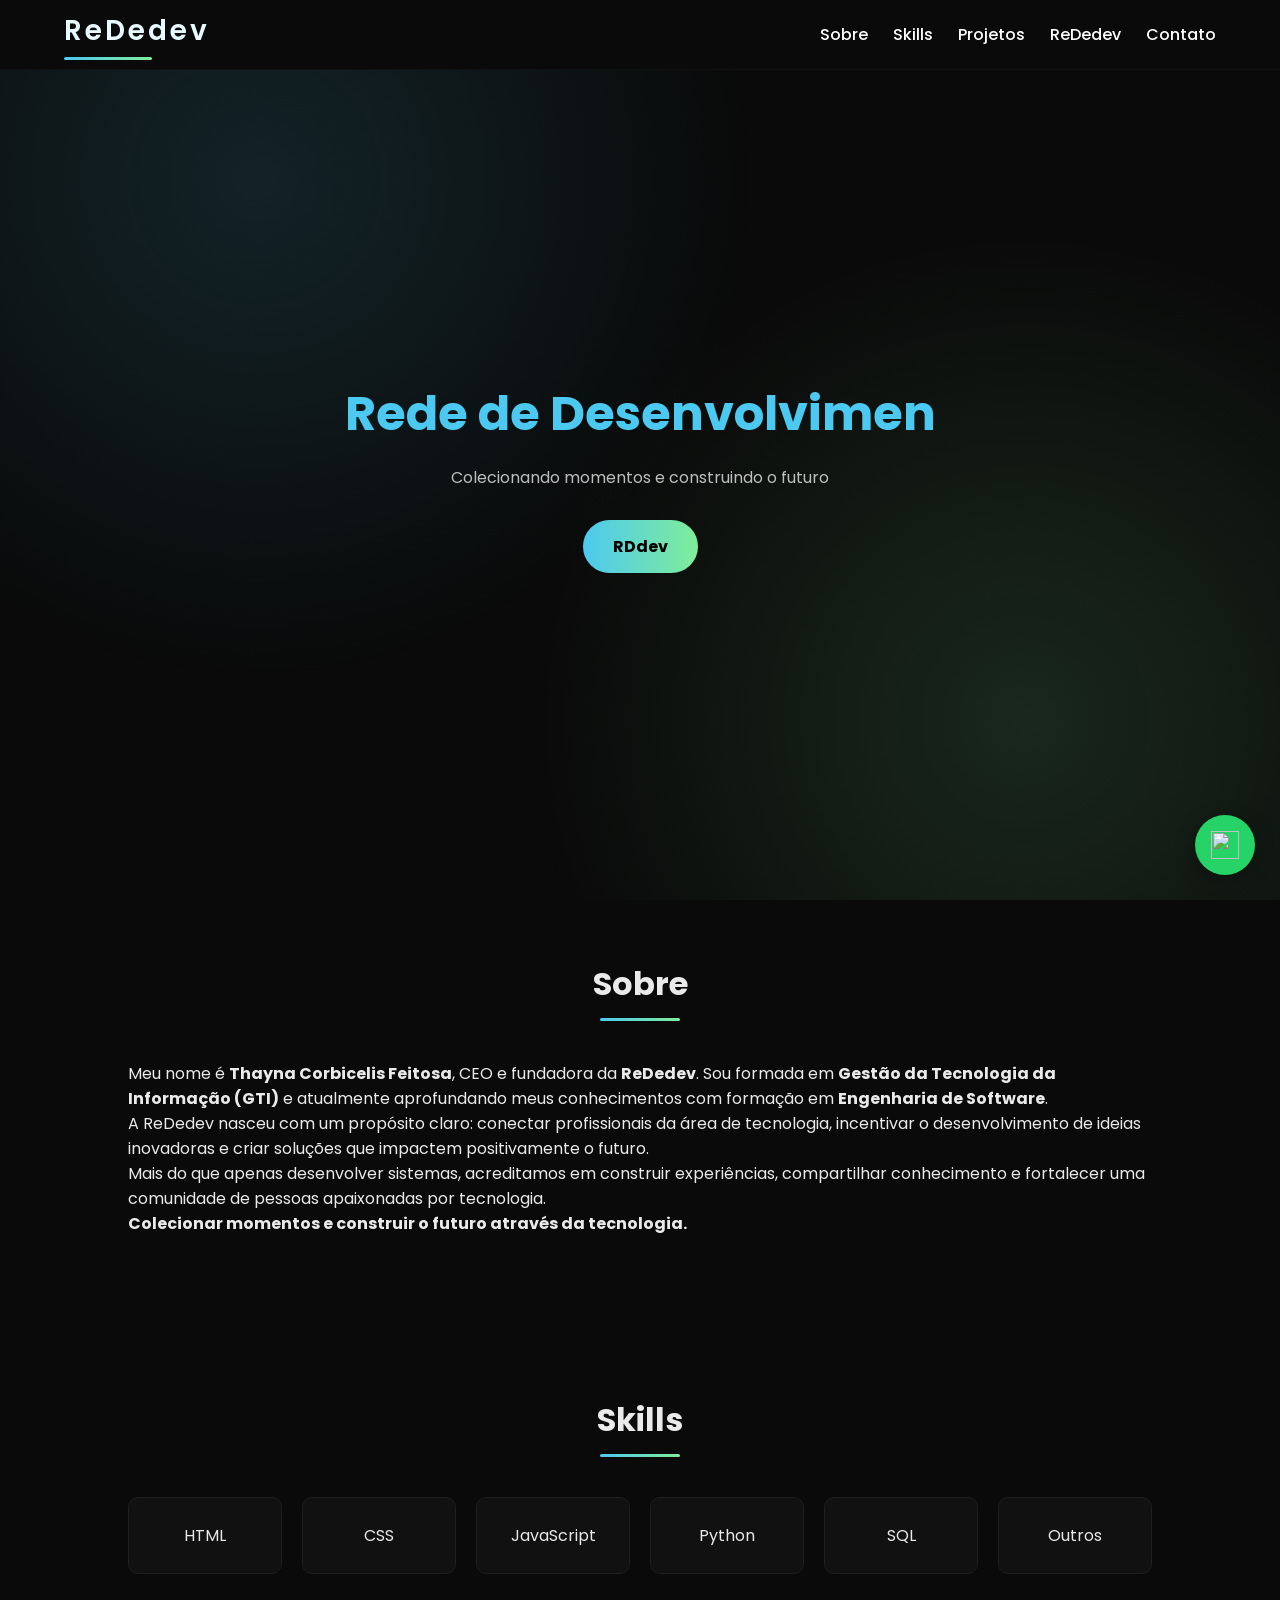
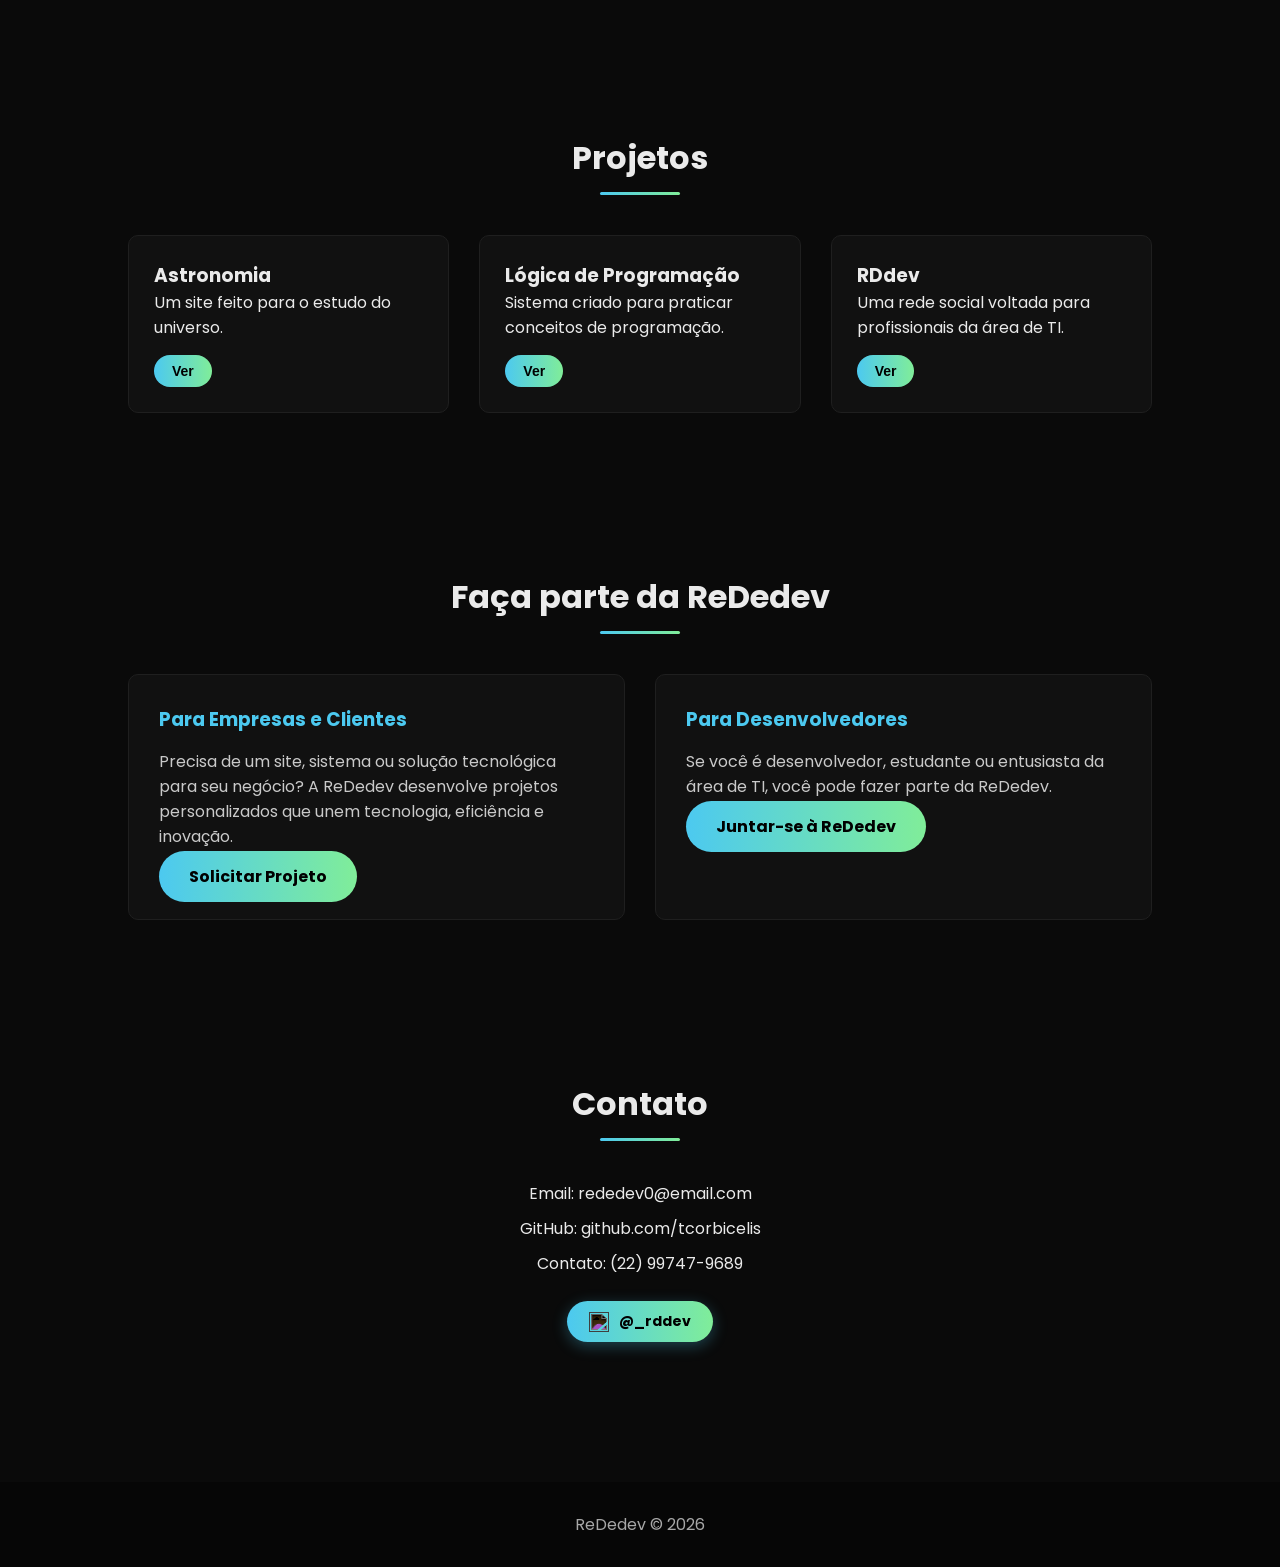
==== index.html @ 61ba4b04 "teste" ====
<!DOCTYPE html>
<html lang="pt-BR">

<head>
    <meta charset="UTF-8">
    <meta name="viewport" content="width=device-width, initial-scale=1.0">

    <title>ReDedev | Developer Portfolio</title>

    <link rel="stylesheet" href="assets/css/style.css">

    <link href="https://fonts.googleapis.com/css2?family=Poppins:wght@300;500;700&display=swap" rel="stylesheet">

    <link rel="stylesheet" href="https://unpkg.com/aos@2.3.1/dist/aos.css" />

</head>

<body>

    <div class="bg"></div>

    <header>

        <div class="site-name">ReDedev</div>

        <div class="menu-toggle" onclick="toggleMenu()">☰</div>

        <nav id="menu">
            <a href="#sobre">Sobre</a>
            <a href="#skills">Skills</a>
            <a href="#projetos">Projetos</a>
            <a href="#rede">ReDedev</a>
            <a href="#contato">Contato</a>
        </nav>

    </header>


    <section class="hero" data-aos="fade-up">

        <h1><span id="typing"></span></h1>

        <p>Colecionando momentos e construindo o futuro</p>

        <a class="btn" href="#rede">RDdev</a>

    </section>



    <section id="sobre" data-aos="fade-right">

        <h2>Sobre</h2>

        <p>
            Meu nome é <strong>Thayna Corbicelis Feitosa</strong>, CEO e fundadora da <strong>ReDedev</strong>.
            Sou formada em <strong>Gestão da Tecnologia da Informação (GTI)</strong> e atualmente
            aprofundando meus conhecimentos com formação em <strong>Engenharia de Software</strong>.
        </p>

        <p>
            A ReDedev nasceu com um propósito claro: conectar profissionais da área de tecnologia,
            incentivar o desenvolvimento de ideias inovadoras e criar soluções que impactem
            positivamente o futuro.
        </p>

        <p>
            Mais do que apenas desenvolver sistemas, acreditamos em construir experiências,
            compartilhar conhecimento e fortalecer uma comunidade de pessoas apaixonadas por tecnologia.
        </p>

        <p>
            <strong>Colecionar momentos e construir o futuro através da tecnologia.</strong>
        </p>

    </section>



    <section id="skills" data-aos="fade-up">

        <h2>Skills</h2>

        <div class="skills-grid">

            <div class="skill">HTML</div>
            <div class="skill">CSS</div>
            <div class="skill">JavaScript</div>
            <div class="skill">Python</div>
            <div class="skill">SQL</div>
            <div class="skill">Outros</div>

        </div>

    </section>



    <section id="projetos" data-aos="zoom-in">

        <h2>Projetos</h2>

        <div class="projects">

            <div class="project">

                <h3>Astronomia</h3>
                <p>Um site feito para o estudo do universo.</p>

                <button class="project-btn" onclick="abrirModalAstronomia()">
                    Ver
                </button>

            </div>


            <div class="project">

                <h3>Lógica de Programação</h3>
                <p>Sistema criado para praticar conceitos de programação.</p>

                <button class="project-btn">
                    Ver
                </button>

            </div>


            <div class="project">

                <h3>RDdev</h3>
                <p>Uma rede social voltada para profissionais da área de TI.</p>

                <button class="project-btn" onclick="abrirModal()">
                    Ver
                </button>

            </div>

        </div>

    </section>



    <section id="rede" data-aos="fade-up">

        <h2>Faça parte da ReDedev</h2>

        <div class="rede-container">


            <div class="rede-card">

                <h3>Para Empresas e Clientes</h3>

                <p>
                    Precisa de um site, sistema ou solução tecnológica para seu negócio?
                    A ReDedev desenvolve projetos personalizados que unem tecnologia,
                    eficiência e inovação.
                </p>

                <a href="#contato" class="btn">
                    Solicitar Projeto
                </a>

            </div>


            <div class="rede-card">

                <h3>Para Desenvolvedores</h3>

                <p>
                    Se você é desenvolvedor, estudante ou entusiasta da área de TI,
                    você pode fazer parte da ReDedev.
                </p>

                <a href="#contato" class="btn">
                    Juntar-se à ReDedev
                </a>

            </div>

        </div>

    </section>



    <section id="contato" data-aos="fade-left">

        <h2>Contato</h2>

        <p>Email: rededev0@email.com</p>

        <p>GitHub: github.com/tcorbicelis</p>

        <p>Contato: (22) 99747-9689</p>


        <a href="https://www.instagram.com/_rddev/" target="_blank" class="footer-instagram">

            <div class="instagram-btn">

                <img src="https://img.icons8.com/ios-filled/50/ffffff/instagram-new.png">

                <span>@_rddev</span>

            </div>

        </a>

    </section>



    <footer>

        <p>ReDedev © 2026</p>

    </footer>



    <!-- BOTÃO WHATSAPP -->

    <a href="https://wa.me/5522997479689" class="whatsapp-btn" target="_blank">

        <img src="https://img.icons8.com/ios-filled/50/ffffff/whatsapp.png">

    </a>



    <!-- MODAL RDdev -->

    <div id="modal" class="modal">

        <div class="modal-content">

            <span class="close" onclick="fecharModal()">×</span>

            <h2>Em breve!</h2>

            <p>O projeto RDdev ainda está em desenvolvimento.</p>

        </div>

    </div>



    <!-- MODAL ASTRONOMIA -->

    <div id="modalAstronomia" class="modal">
        <div class="modal-content">

            <span class="close" onclick="fecharModalAstronomia()">×</span>

            <h2>Projeto Astronomia</h2>

            <div class="slider-container">
                <button class="prev" onclick="mudarSlide(-1)">&#10094;</button>

                <div class="slider">
                    <img src="assets/img/astro.png" alt="Projeto Astronomia - Tela 1" class="slide">
                    <img src="assets/img/astro1.png" alt="Projeto Astronomia - Tela 2" class="slide">
                </div>

                <button class="next" onclick="mudarSlide(1)">&#10095;</button>
            </div>

            <!-- BOTÃO PARA OUTRA PÁGINA -->
            <a href="pages/game.html" class="project-btn" target="_blank">
                Acessar GAME
            </a>

        </div>
    </div>




    <script src="assets/js/script.js"></script>

    <script src="https://unpkg.com/aos@2.3.1/dist/aos.js"></script>

    <script>

        AOS.init({
            duration: 1000,
            once: true
        })

    </script>

</body>

</html>
---- assets/css/style.css ----
/* RESET */

* {
  margin: 0;
  padding: 0;
  box-sizing: border-box;
}

body {
  background: #0A0A0A;
  color: #EAEAEA;
  font-family: Poppins, sans-serif;
  overflow-x: hidden;
}

html {
  scroll-behavior: smooth;
}


/* FUNDO ANIMADO */

.bg {
  position: fixed;
  top: 0;
  left: 0;
  width: 100%;
  height: 100%;
  background:
    radial-gradient(circle at 20% 20%, #4cc9f022, transparent 40%),
    radial-gradient(circle at 80% 80%, #80ed9922, transparent 40%);
  z-index: -1;
  animation: moveBg 12s infinite alternate ease-in-out;
}

@keyframes moveBg {
  from {
    transform: translateY(0);
  }

  to {
    transform: translateY(-40px);
  }
}


/* HEADER */

header {
  display: flex;
  justify-content: space-between;
  align-items: center;
  padding: 15px 5%;
  position: sticky;
  top: 0;
  background: #0A0A0A;
  z-index: 1000;
  border-bottom: 1px solid #111;
  height: 70px;
}


/* LOGO */

.site-name {
  font-size: 28px;
  font-weight: 600;
  letter-spacing: 3px;
  color: #e6faff;
  cursor: default;
  transition: 0.4s;
  animation: fadeSlide 1s ease forwards;
  position: relative;
}

.site-name:hover {
  color: #4CC9F0;
}

.site-name::after {
  content: "";
  display: block;
  width: 60%;
  height: 3px;
  margin-top: 5px;
  background: linear-gradient(90deg, #4cc9f0, #80ed99);
  border-radius: 10px;
  transform: scaleX(0);
  transform-origin: left;
  animation: lineGrow 1.2s ease forwards;
  animation-delay: 0.3s;
}


/* NAV */

nav {
  margin-left: auto;
  display: flex;
  gap: 25px;
}

nav a {
  color: white;
  text-decoration: none;
  font-weight: 500;
  transition: 0.3s;
  position: relative;
}

nav a:hover {
  color: #4CC9F0;
}


/* HERO */

.hero {
  height: 90vh;
  display: flex;
  flex-direction: column;
  justify-content: center;
  align-items: center;
  text-align: center;
}

.hero h1 {
  font-size: 3rem;
}

.hero span {
  color: #4CC9F0;
}

.hero p {
  margin-top: 15px;
  opacity: 0.8;
}


/* BOTÕES */

.btn {
  margin-top: 30px;
  background: linear-gradient(90deg, #4CC9F0, #80ED99);
  padding: 14px 30px;
  border-radius: 30px;
  text-decoration: none;
  color: black;
  font-weight: bold;
  transition: 0.3s;
}

.btn:hover {
  transform: scale(1.1);
  box-shadow: 0 0 20px rgba(76, 201, 240, 0.6);
}


/* SECTIONS */

section {
  padding: 80px 10%;
}

h2 {
  text-align: center;
  margin-bottom: 40px;
  font-size: 2rem;
  position: relative;
}

h2::after {
  content: "";
  display: block;
  width: 80px;
  height: 3px;
  margin: 10px auto 0;
  background: linear-gradient(90deg, #4CC9F0, #80ED99);
  border-radius: 10px;
}


/* SKILLS */

.skills-grid {
  display: grid;
  grid-template-columns: repeat(auto-fit, minmax(120px, 1fr));
  gap: 20px;
}

.skill {
  background: #111;
  padding: 25px;
  text-align: center;
  border-radius: 10px;
  transition: 0.3s;
  border: 1px solid #1f1f1f;
}

.skill:hover {
  transform: translateY(-6px);
  background: #151515;
  box-shadow: 0 0 15px rgba(76, 201, 240, 0.35);
}


/* PROJETOS */

.projects {
  display: grid;
  grid-template-columns: repeat(auto-fit, minmax(250px, 1fr));
  gap: 30px;
}

.project {
  background: #111;
  padding: 25px;
  border-radius: 10px;
  transition: 0.35s;
  border: 1px solid #1f1f1f;
  position: relative;
  overflow: hidden;
}

.project:hover {
  transform: translateY(-10px);
  box-shadow: 0 0 25px rgba(76, 201, 240, 0.3);
}


/* BOTÃO VER PROJETO */

.project-btn {
  display: inline-block;
  margin-top: 15px;
  padding: 8px 18px;
  border-radius: 20px;
  background: linear-gradient(90deg, #4CC9F0, #80ED99);
  color: black;
  font-size: 14px;
  font-weight: bold;
  border: none;
  cursor: pointer;
  transition: 0.3s;
}

.project-btn:hover {
  transform: scale(1.05);
  box-shadow: 0 0 10px rgba(76, 201, 240, 0.6);
}


/* REDE REDEDEV */

.rede-container {
  display: grid;
  grid-template-columns: repeat(auto-fit, minmax(280px, 1fr));
  gap: 30px;
}

.rede-card {
  background: #111;
  padding: 30px;
  border-radius: 10px;
  border: 1px solid #1f1f1f;
  transition: 0.3s;
}

.rede-card h3 {
  margin-bottom: 15px;
  color: #4CC9F0;
}

.rede-card p {
  margin-bottom: 15px;
  opacity: 0.85;
}

.rede-card:hover {
  transform: translateY(-8px);
  box-shadow: 0 0 20px rgba(76, 201, 240, 0.25);
}


/* CONTATO */

#contato {
  text-align: center;
}

#contato p {
  margin: 10px 0;
  font-size: 16px;
}


/* INSTAGRAM */

#contato .footer-instagram {
  display: inline-block;
  margin-top: 15px;
  text-decoration: none;
}

.instagram-btn {
  display: inline-flex;
  align-items: center;
  gap: 10px;
  background: linear-gradient(90deg, #4CC9F0, #80ED99);
  padding: 10px 22px;
  border-radius: 30px;
  color: black;
  font-weight: bold;
  font-size: 14px;
  transition: 0.3s;
  box-shadow: 0 4px 15px rgba(76, 201, 240, 0.3);
}

.instagram-btn img {
  width: 20px;
  height: 20px;
  filter: invert(1);
}

.instagram-btn:hover {
  transform: translateY(-3px) scale(1.05);
  box-shadow: 0 6px 20px rgba(76, 201, 240, 0.6);
}


/* FOOTER */

footer {
  margin-top: 60px;
  padding: 30px;
  text-align: center;
  background: #050505;
  opacity: 0.7;
}


/* WHATSAPP */

.whatsapp-btn {
  position: fixed;
  bottom: 25px;
  right: 25px;
  background: #25D366;
  width: 60px;
  height: 60px;
  border-radius: 50%;
  display: flex;
  justify-content: center;
  align-items: center;
  box-shadow: 0 5px 20px rgba(0, 0, 0, 0.3);
  z-index: 999;
  transition: 0.3s;
}

.whatsapp-btn img {
  width: 28px;
  height: 28px;
}

.whatsapp-btn:hover {
  transform: scale(1.1);
  box-shadow: 0 0 15px #25D366;
}


/* MODAL */

.modal {
  display: none;
  position: fixed;
  z-index: 1000;
  left: 0;
  top: 0;
  width: 100%;
  height: 100%;
  background: rgba(0, 0, 0, 0.7);
  backdrop-filter: blur(6px);
  justify-content: center;
  align-items: center;
  padding: 20px;
}

.modal-content {
  background: #111;
  padding: 40px;
  border-radius: 12px;
  text-align: center;
  border: 1px solid #1f1f1f;
  animation: modalFade 0.35s ease;
  position: relative;
  max-width: 450px;
  width: 100%;
}

.modal-content img {
  width: 100%;
  border-radius: 10px;
  margin: 15px 0;
}

.modal-content h2 {
  color: #4CC9F0;
  margin-bottom: 10px;
}

.close {
  position: absolute;
  top: 10px;
  right: 15px;
  font-size: 26px;
  cursor: pointer;
  color: #aaa;
  transition: 0.3s;
}

.close:hover {
  color: #4CC9F0;
  transform: scale(1.2);
}

@keyframes modalFade {
  from {
    opacity: 0;
    transform: scale(0.8);
  }

  to {
    opacity: 1;
    transform: scale(1);
  }
}


/* MENU MOBILE */

.menu-toggle {
  display: none;
  font-size: 28px;
  cursor: pointer;
}


/* RESPONSIVO */

@media(max-width:768px) {

  .menu-toggle {
    display: block;
  }

  nav {
    position: absolute;
    top: 70px;
    right: 0;
    background: #0A0A0A;
    flex-direction: column;
    width: 200px;
    padding: 20px;
    display: none;
    border-left: 1px solid #111;
  }

  nav a {
    margin: 10px 0;
  }

  nav.active {
    display: flex;
  }

  .hero {
    height: auto;
    padding: 120px 20px;
  }

  .hero h1 {
    font-size: 2rem;
  }

  section {
    padding: 60px 20px;
  }

  .skills-grid {
    grid-template-columns: repeat(2, 1fr);
  }

  .projects {
    grid-template-columns: 1fr;
  }

  .rede-container {
    grid-template-columns: 1fr;
  }

}


/* ANIMAÇÕES */

@keyframes fadeSlide {
  from {
    opacity: 0;
    transform: translateY(-15px);
  }

  to {
    opacity: 1;
    transform: translateY(0);
  }
}

@keyframes lineGrow {
  from {
    transform: scaleX(0);
  }

  to {
    transform: scaleX(1);
  }
}

/* ============================= */
/* SLIDER NO MODAL ASTRONOMIA */
/* ============================= */
.slider-container {
  position: relative;
  width: 100%;
  max-width: 500px;
  margin: 0 auto;
  overflow: hidden;
  border-radius: 10px;
}

.slider {
  display: flex;
  transition: transform 0.5s ease-in-out;
}

.slider .slide {
  min-width: 100%;
  border-radius: 10px;
}

.slider-container .prev,
.slider-container .next {
  position: absolute;
  top: 50%;
  transform: translateY(-50%);
  background-color: rgba(0, 0, 0, 0.6);
  color: #4CC9F0;
  border: none;
  padding: 12px;
  cursor: pointer;
  font-size: 24px;
  border-radius: 50%;
  transition: 0.3s;
  z-index: 10;
}

.slider-container .prev:hover,
.slider-container .next:hover {
  background-color: rgba(0, 0, 0, 0.8);
}

.slider-container .prev {
  left: 10px;
}

.slider-container .next {
  right: 10px;
}

@media(max-width:768px) {
  .slider-container {
    max-width: 100%;
  }

  .slider-container .prev,
  .slider-container .next {
    padding: 8px;
    font-size: 20px;
  }
}
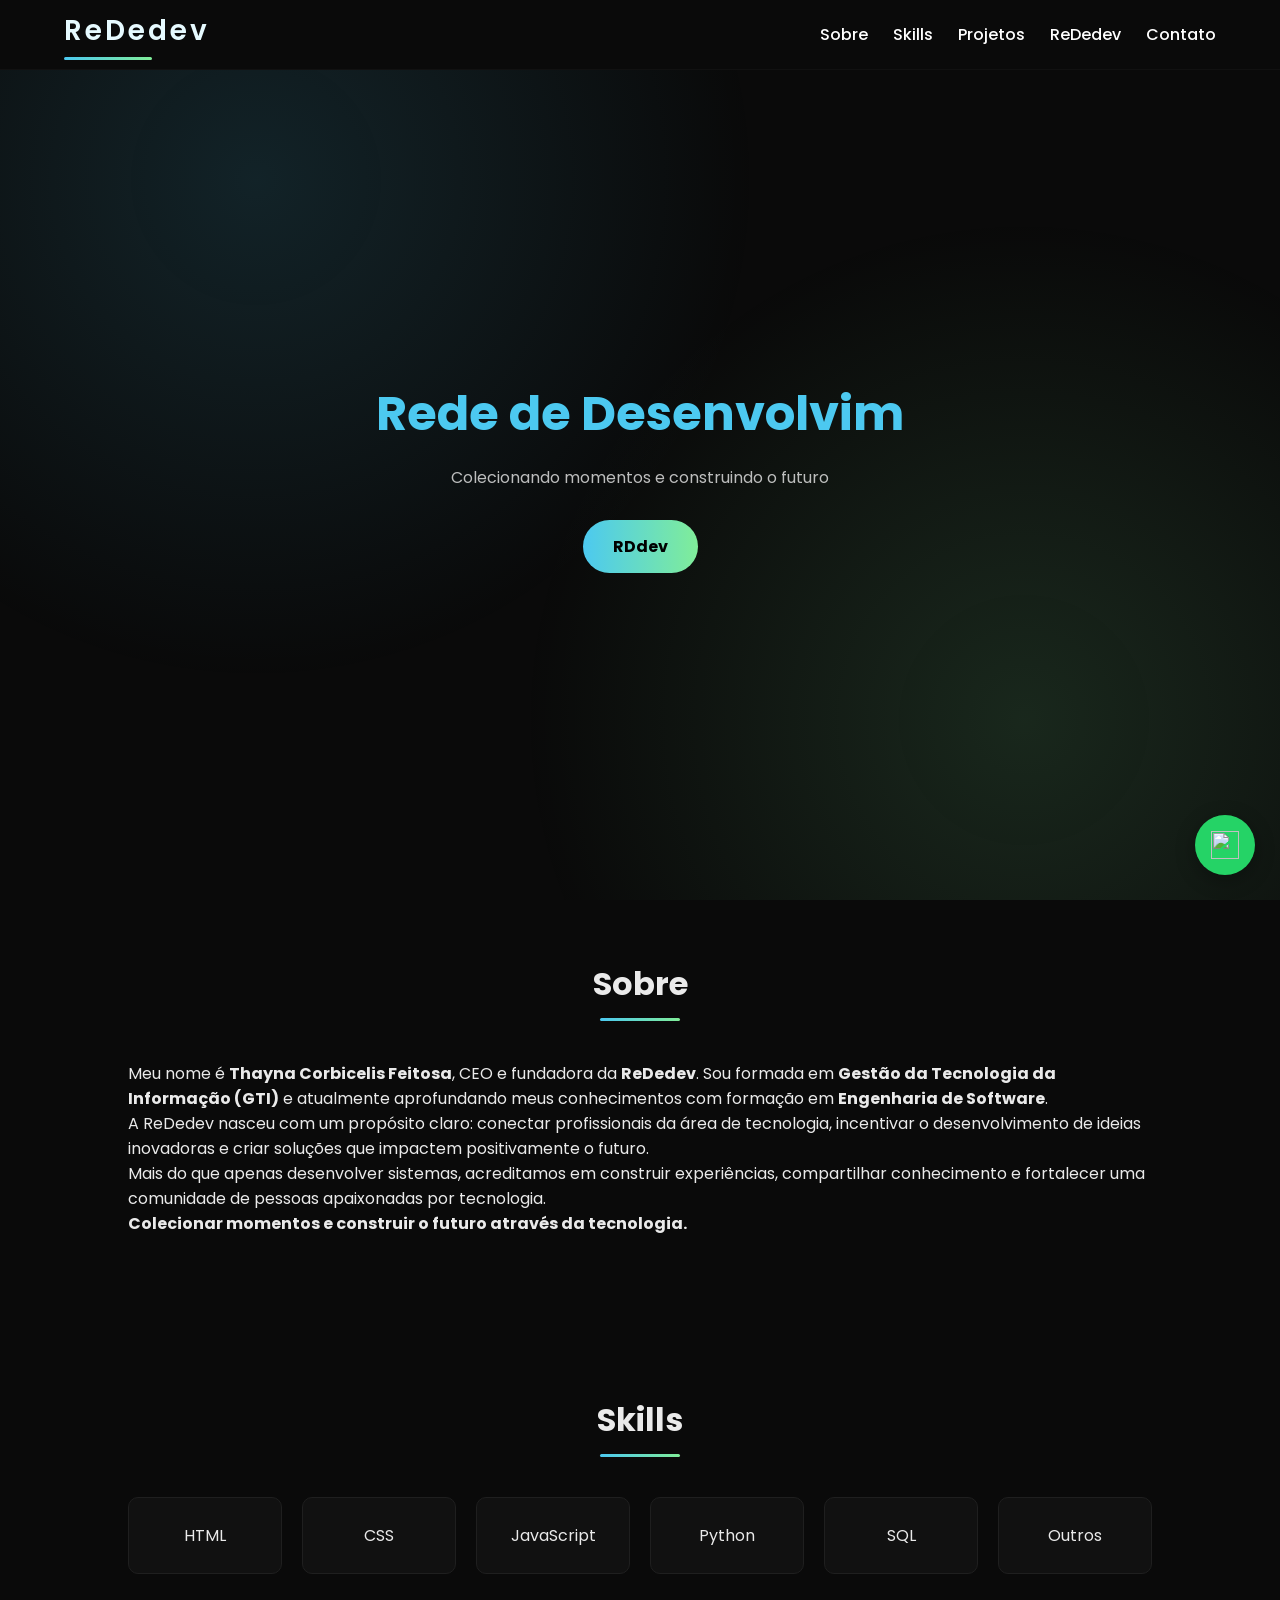
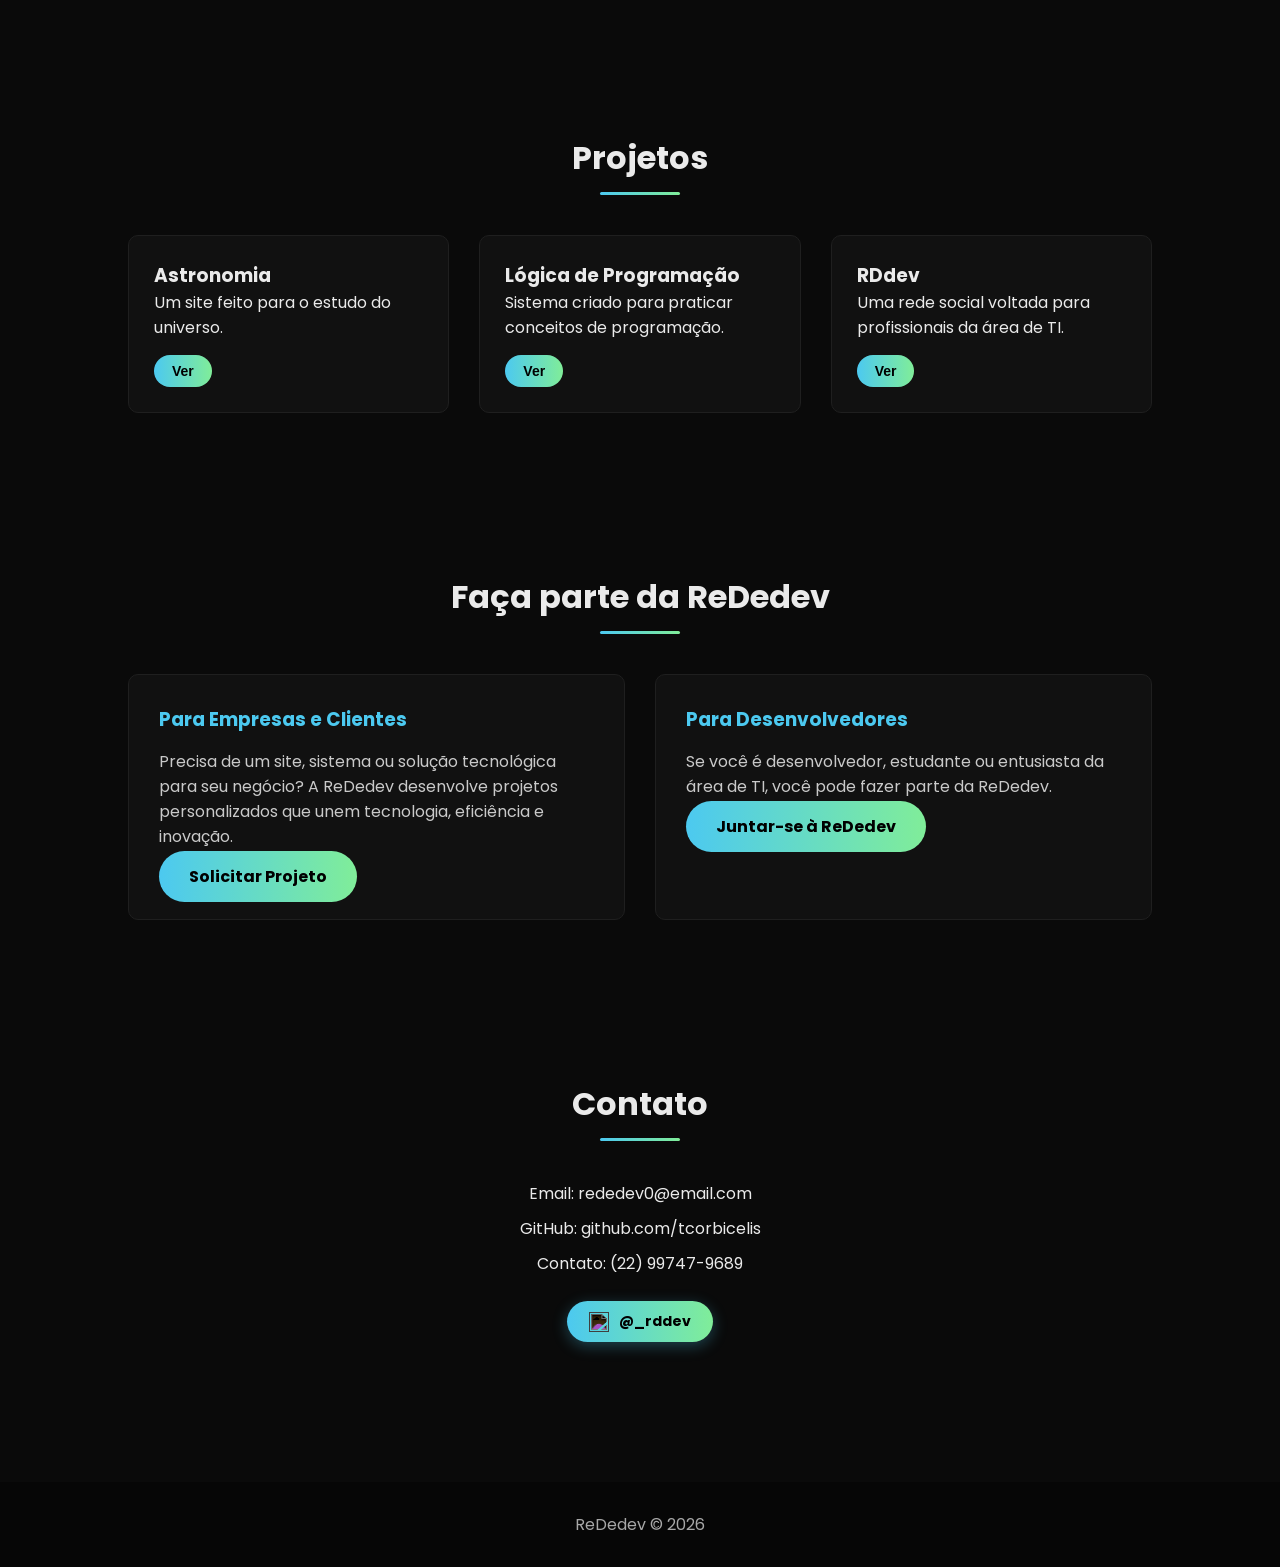
==== commit 14eb0b81: "atualizado" ====
--- a/index.html
+++ b/index.html
@@ -119,7 +119,7 @@
                 <h3>Lógica de Programação</h3>
                 <p>Sistema criado para praticar conceitos de programação.</p>
 
-                <button class="project-btn">
+                <button class="project-btn" onclick="abrirModalLogica()">
                     Ver
                 </button>
 
@@ -131,9 +131,7 @@
                 <h3>RDdev</h3>
                 <p>Uma rede social voltada para profissionais da área de TI.</p>
 
-                <button class="project-btn" onclick="abrirModal()">
-                    Ver
-                </button>
+                <button class="project-btn" onclick="abrirModalRD()">Ver</button>
 
             </div>
 
@@ -239,7 +237,8 @@
 
         <div class="modal-content">
 
-            <span class="close" onclick="fecharModal()">×</span>
+            <span class="close" onclick="fecharModalRD()">×</span>
+
 
             <h2>Em breve!</h2>
 
@@ -261,25 +260,45 @@
             <h2>Projeto Astronomia</h2>
 
             <div class="slider-container">
-                <button class="prev" onclick="mudarSlide(-1)">&#10094;</button>
+                <button class="prev" onclick="mudarSlideAstronomia(-1)">&#10094;</button>
 
                 <div class="slider">
                     <img src="assets/img/astro.png" alt="Projeto Astronomia - Tela 1" class="slide">
                     <img src="assets/img/astro1.png" alt="Projeto Astronomia - Tela 2" class="slide">
                 </div>
 
-                <button class="next" onclick="mudarSlide(1)">&#10095;</button>
-            </div>
-
-            <!-- BOTÃO PARA OUTRA PÁGINA -->
-            <a href="pages/game.html" class="project-btn" target="_blank">
-                Acessar GAME
-            </a>
-
+                <button class="next" onclick="mudarSlideAstronomia(1)">&#10095;</button>
+
+                <!-- BOTÃO PARA OUTRA PÁGINA -->
+                <a href="pages/game.html" class="project-btn" target="_blank">
+                    Acessar GAME
+                </a>
+
+            </div>
         </div>
     </div>
 
-
+    <!-- MODAL LÓGICA DE PROGRAMAÇÃO -->
+    <div id="modalLogica" class="modal">
+        <div class="modal-content">
+            <span class="close" onclick="fecharModalLogica()">×</span>
+
+            <h2>Projeto Lógica de Programação</h2>
+
+            <div class="slider-container">
+                <button class="prev" onclick="mudarSlideLogica(-1)">&#10094;</button>
+
+                <div class="slider">
+                    <img src="assets/img/log.png" alt="Lógica - Tela 1" class="slide">
+                    <img src="assets/img/log1.png" alt="Lógica - Tela 2" class="slide">
+                    <img src="assets/img/log2.png" alt="Lógica - Tela 2" class="slide">
+                    <img src="assets/img/log3.png" alt="Lógica - Tela 2" class="slide">
+                </div>
+
+                <button class="next" onclick="mudarSlideLogica(1)">&#10095;</button>
+            </div>
+        </div>
+    </div>
 
 
     <script src="assets/js/script.js"></script>
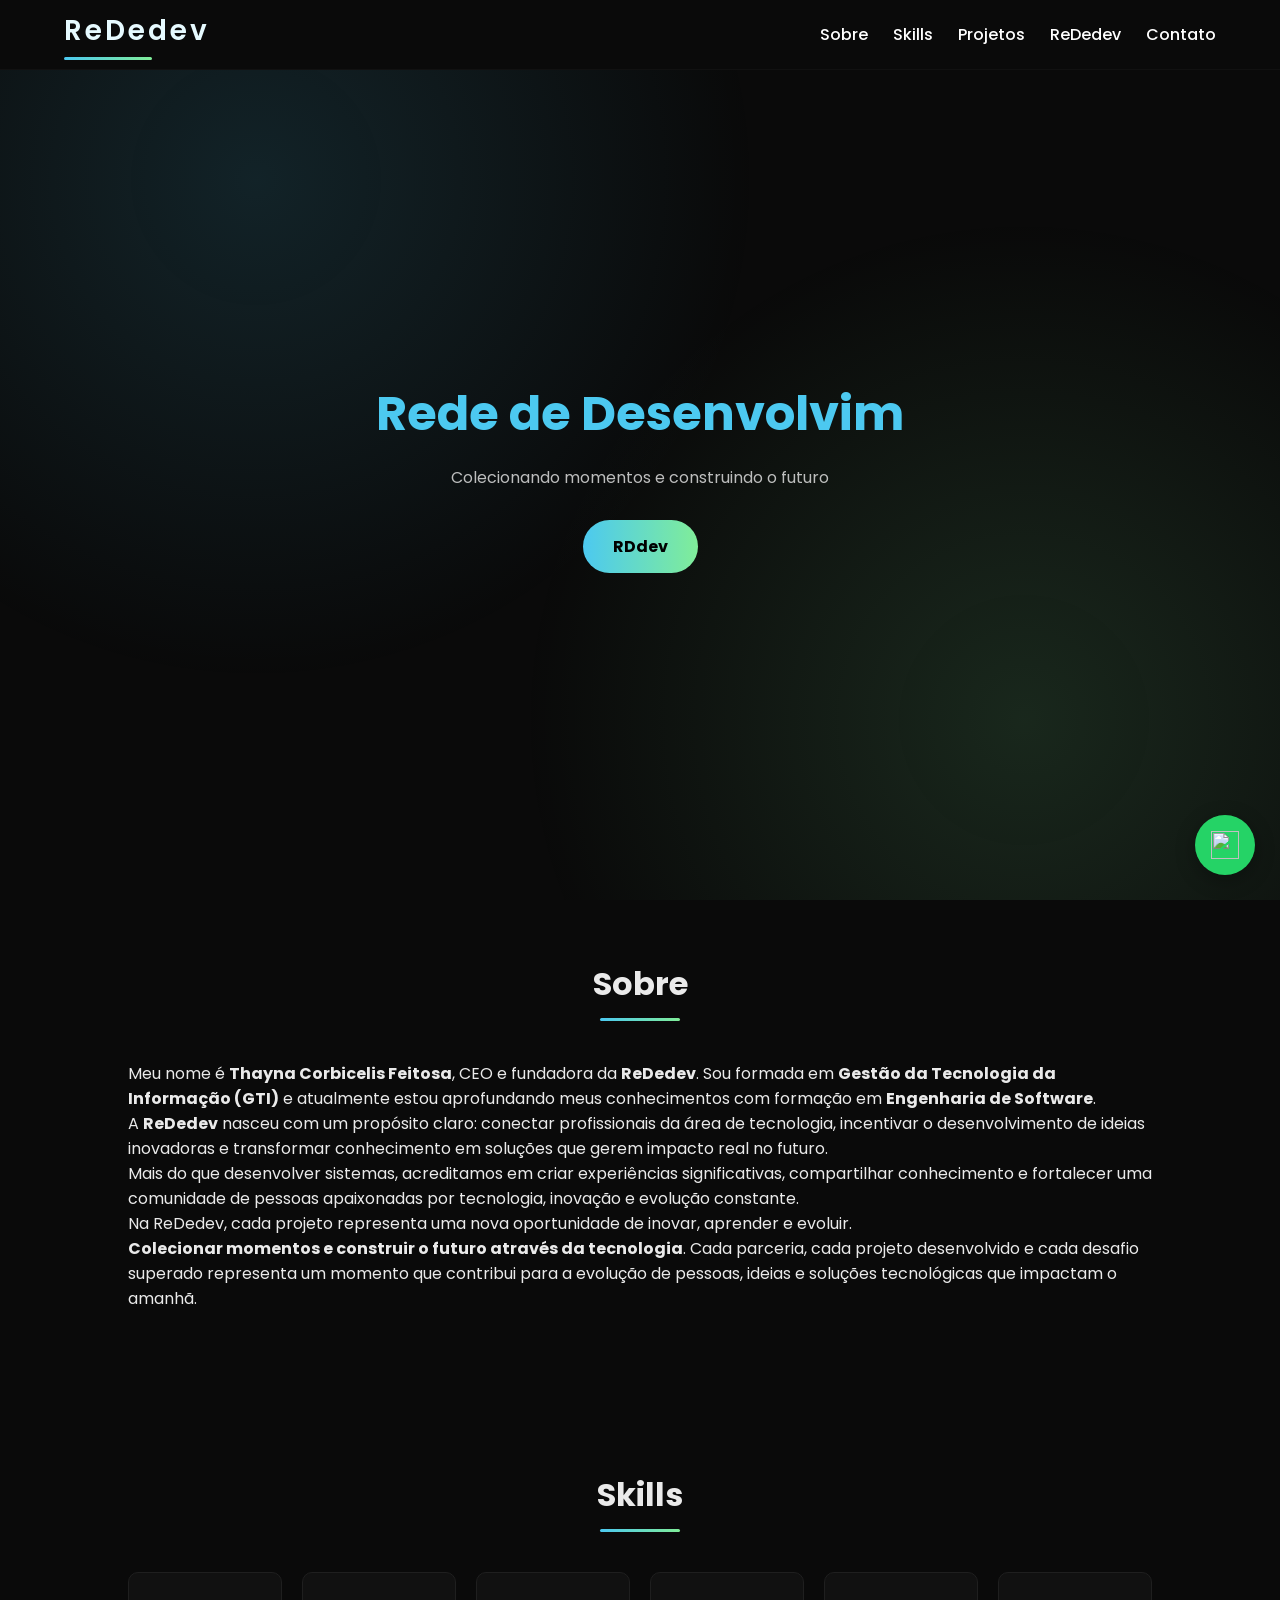
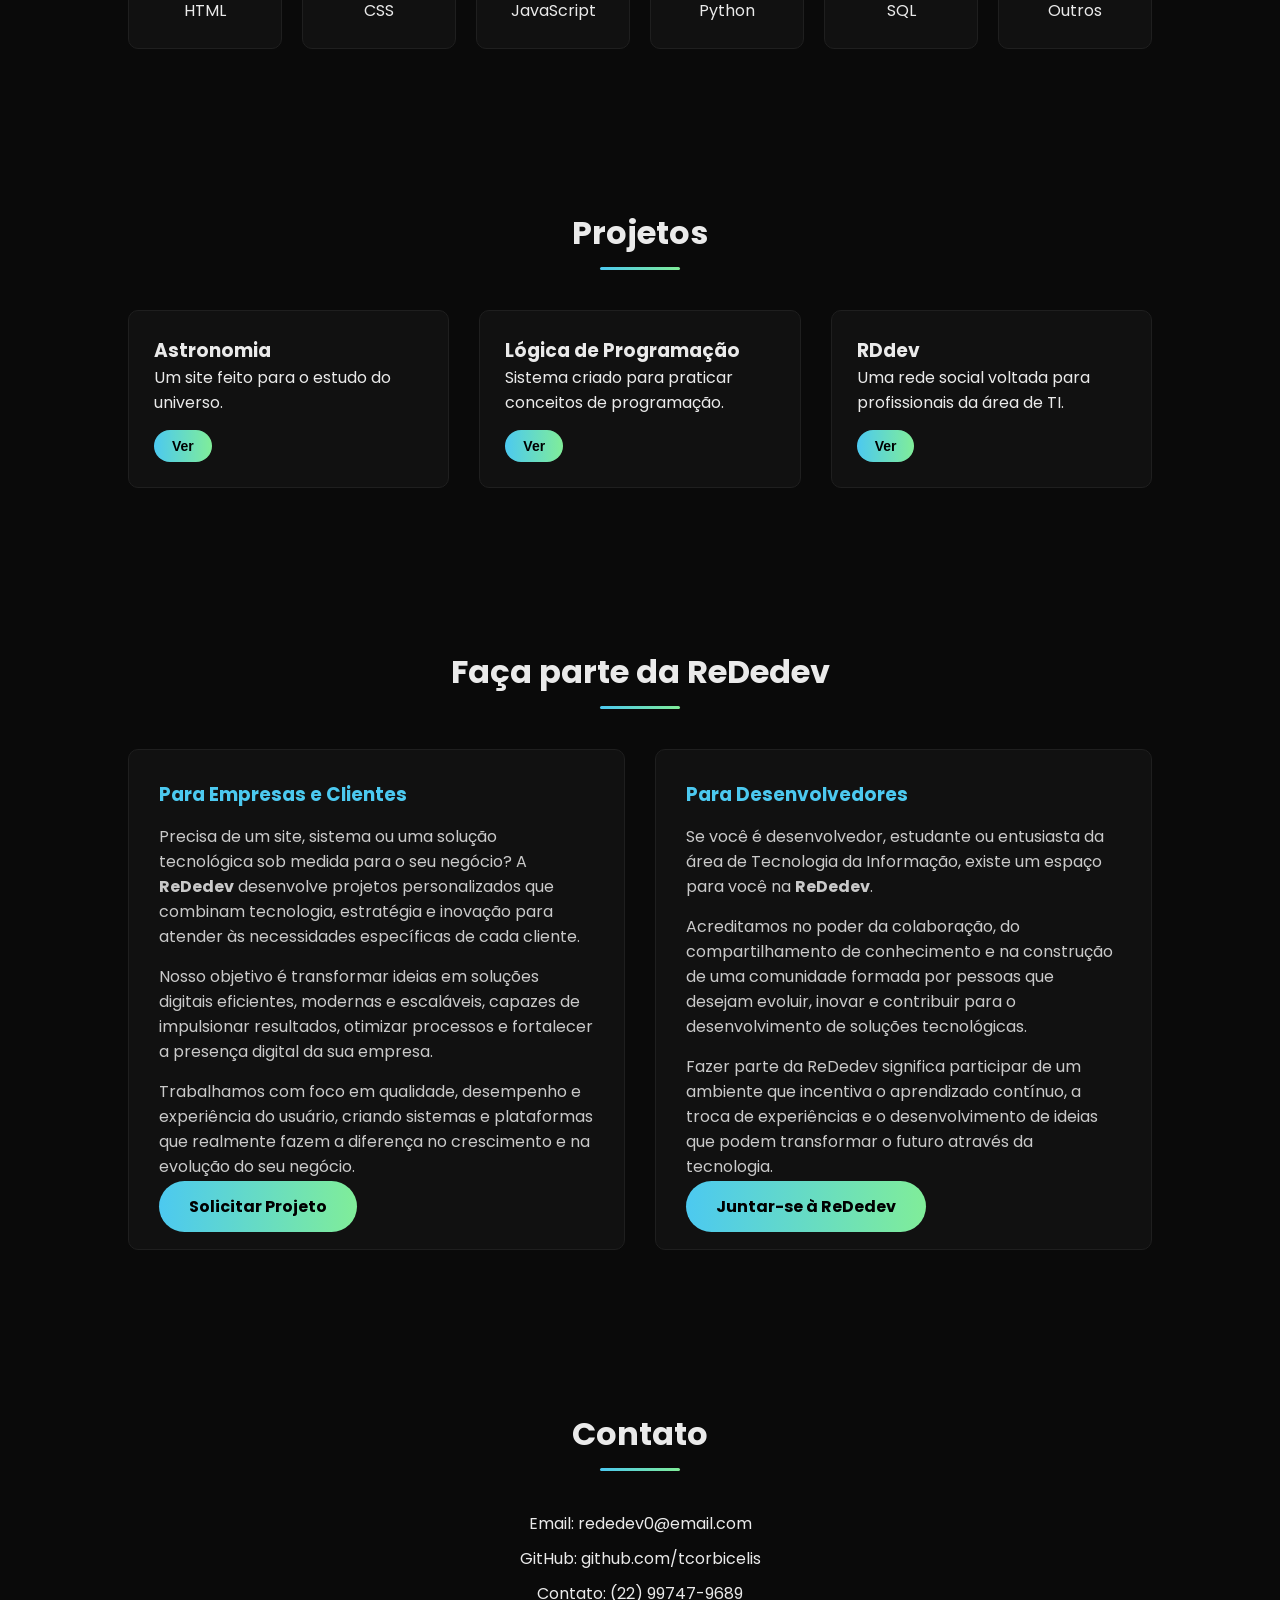
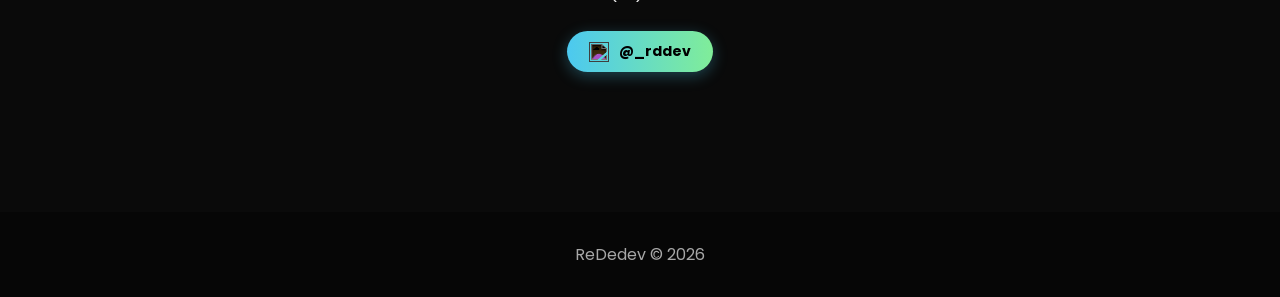
==== commit bce7951d: "atualização" ====
--- a/index.html
+++ b/index.html
@@ -55,22 +55,29 @@
         <p>
             Meu nome é <strong>Thayna Corbicelis Feitosa</strong>, CEO e fundadora da <strong>ReDedev</strong>.
             Sou formada em <strong>Gestão da Tecnologia da Informação (GTI)</strong> e atualmente
-            aprofundando meus conhecimentos com formação em <strong>Engenharia de Software</strong>.
-        </p>
-
-        <p>
-            A ReDedev nasceu com um propósito claro: conectar profissionais da área de tecnologia,
-            incentivar o desenvolvimento de ideias inovadoras e criar soluções que impactem
-            positivamente o futuro.
-        </p>
-
-        <p>
-            Mais do que apenas desenvolver sistemas, acreditamos em construir experiências,
-            compartilhar conhecimento e fortalecer uma comunidade de pessoas apaixonadas por tecnologia.
-        </p>
-
-        <p>
-            <strong>Colecionar momentos e construir o futuro através da tecnologia.</strong>
+            estou aprofundando meus conhecimentos com formação em <strong>Engenharia de Software</strong>.
+        </p>
+
+        <p>
+            A <strong>ReDedev</strong> nasceu com um propósito claro: conectar profissionais da área de tecnologia,
+            incentivar o desenvolvimento de ideias inovadoras e transformar conhecimento em soluções
+            que gerem impacto real no futuro.
+        </p>
+
+        <p>
+            Mais do que desenvolver sistemas, acreditamos em criar experiências significativas,
+            compartilhar conhecimento e fortalecer uma comunidade de pessoas apaixonadas por tecnologia,
+            inovação e evolução constante.
+        </p>
+
+        <p>
+            Na ReDedev, cada projeto representa uma nova oportunidade de inovar, aprender e evoluir.
+        </p>
+
+        <p>
+            <strong>Colecionar momentos e construir o futuro através da tecnologia</strong>.
+            Cada parceria, cada projeto desenvolvido e cada desafio superado representa um momento
+            que contribui para a evolução de pessoas, ideias e soluções tecnológicas que impactam o amanhã.
         </p>
 
     </section>
@@ -153,9 +160,21 @@
                 <h3>Para Empresas e Clientes</h3>
 
                 <p>
-                    Precisa de um site, sistema ou solução tecnológica para seu negócio?
-                    A ReDedev desenvolve projetos personalizados que unem tecnologia,
-                    eficiência e inovação.
+                    Precisa de um site, sistema ou uma solução tecnológica sob medida para o seu negócio?
+                    A <strong>ReDedev</strong> desenvolve projetos personalizados que combinam tecnologia,
+                    estratégia e inovação para atender às necessidades específicas de cada cliente.
+                </p>
+
+                <p>
+                    Nosso objetivo é transformar ideias em soluções digitais eficientes, modernas
+                    e escaláveis, capazes de impulsionar resultados, otimizar processos e fortalecer
+                    a presença digital da sua empresa.
+                </p>
+
+                <p>
+                    Trabalhamos com foco em qualidade, desempenho e experiência do usuário,
+                    criando sistemas e plataformas que realmente fazem a diferença no crescimento
+                    e na evolução do seu negócio.
                 </p>
 
                 <a href="#contato" class="btn">
@@ -170,8 +189,20 @@
                 <h3>Para Desenvolvedores</h3>
 
                 <p>
-                    Se você é desenvolvedor, estudante ou entusiasta da área de TI,
-                    você pode fazer parte da ReDedev.
+                    Se você é desenvolvedor, estudante ou entusiasta da área de Tecnologia da Informação,
+                    existe um espaço para você na <strong>ReDedev</strong>.
+                </p>
+
+                <p>
+                    Acreditamos no poder da colaboração, do compartilhamento de conhecimento
+                    e na construção de uma comunidade formada por pessoas que desejam evoluir,
+                    inovar e contribuir para o desenvolvimento de soluções tecnológicas.
+                </p>
+
+                <p>
+                    Fazer parte da ReDedev significa participar de um ambiente que incentiva
+                    o aprendizado contínuo, a troca de experiências e o desenvolvimento de
+                    ideias que podem transformar o futuro através da tecnologia.
                 </p>
 
                 <a href="#contato" class="btn">
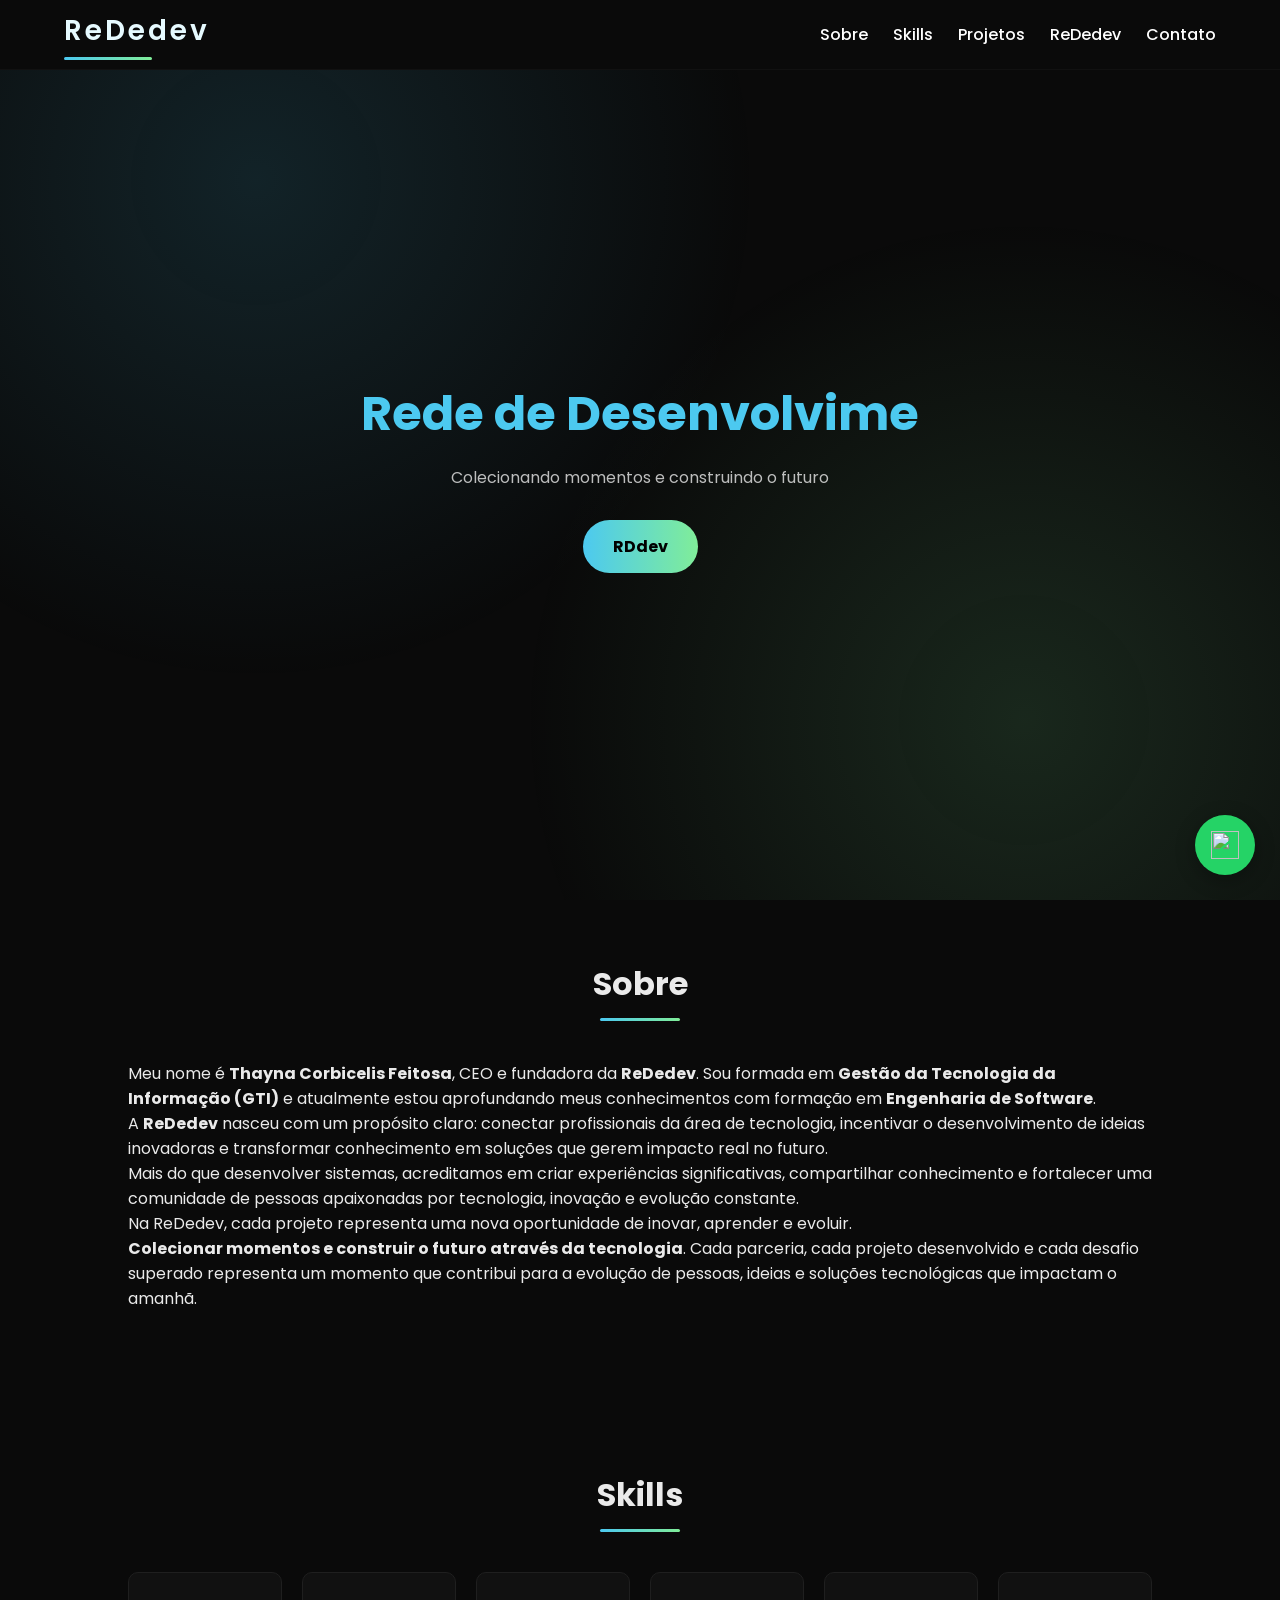
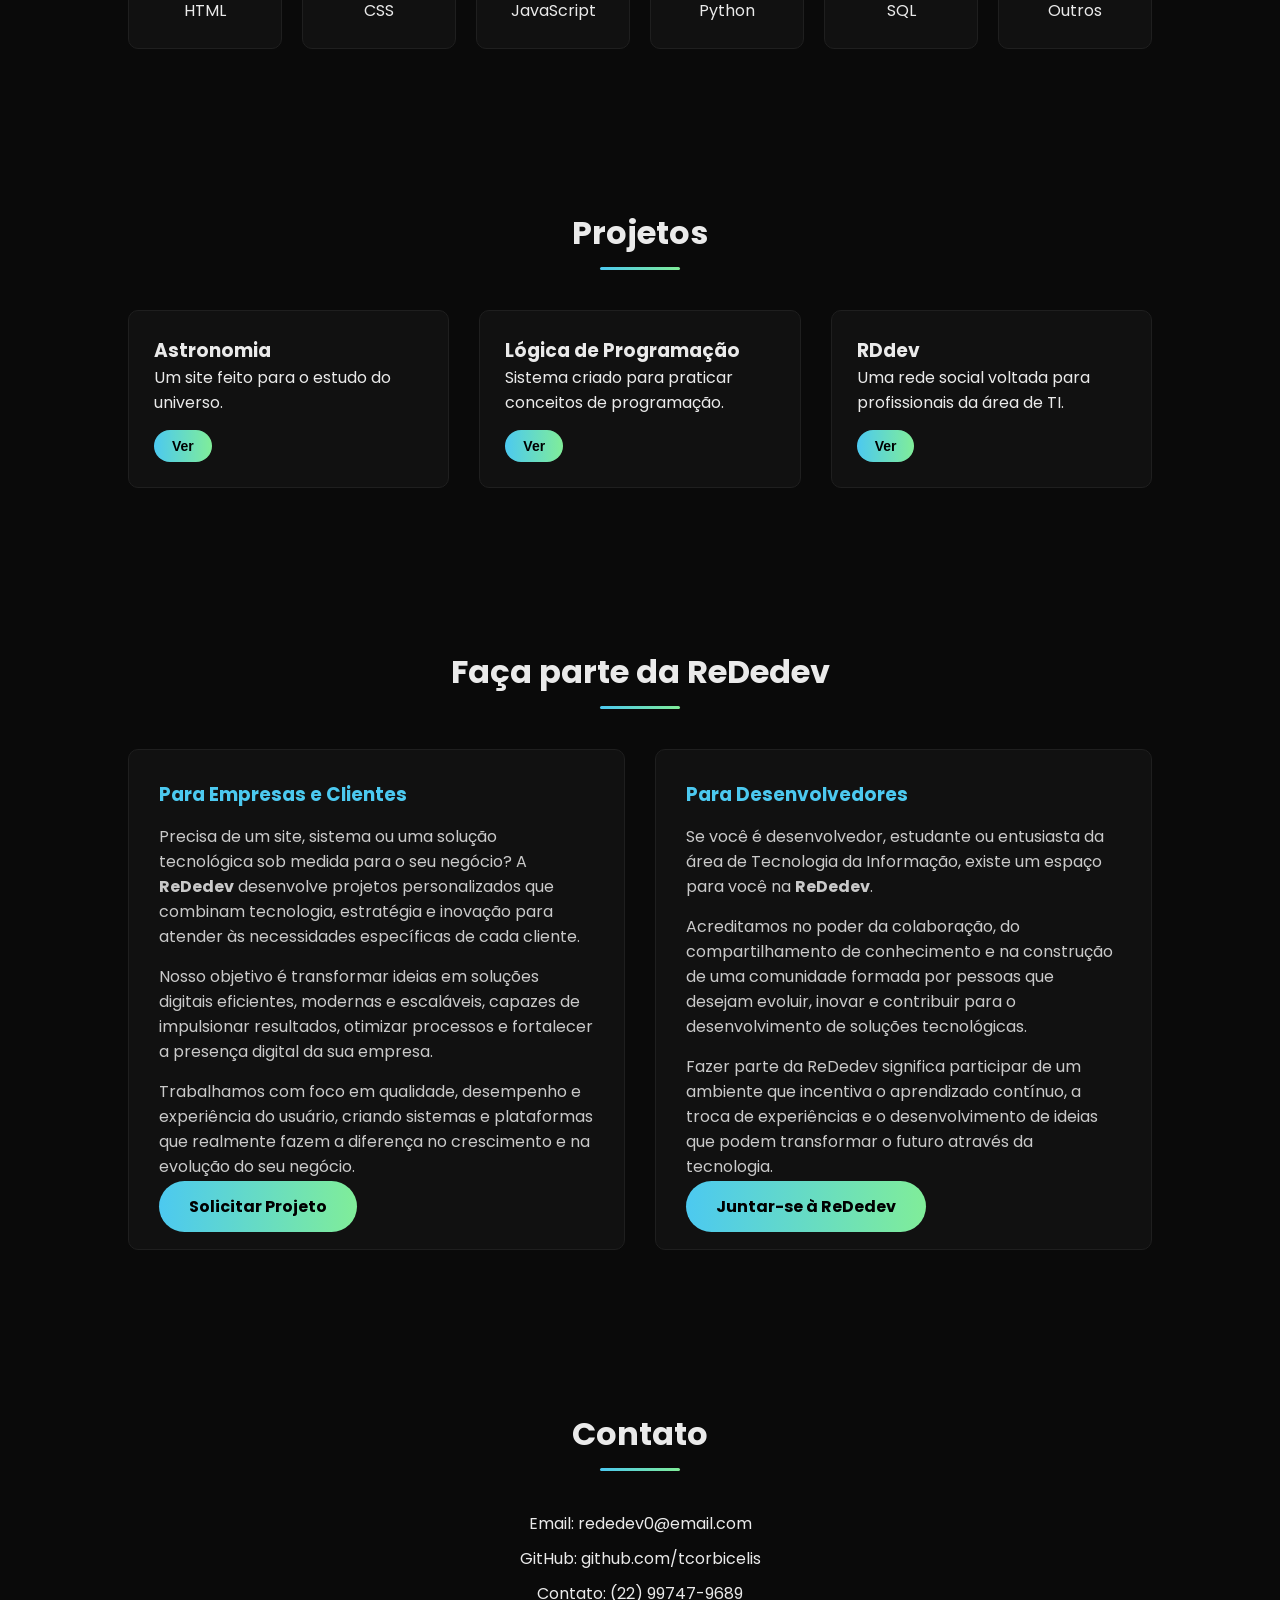
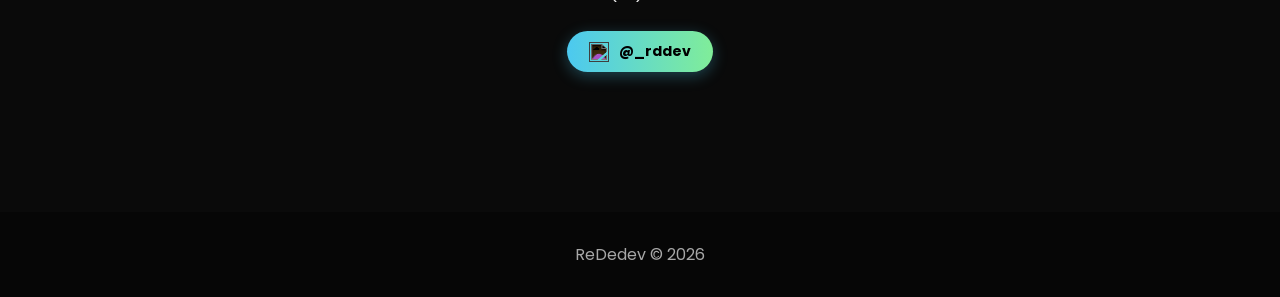
==== commit eb1bc32a: "bug concertado" ====
--- a/index.html
+++ b/index.html
@@ -217,7 +217,7 @@
 
 
 
-    <section id="contato" data-aos="fade-left">
+    <section id="contato" data-aos="fade-up">
 
         <h2>Contato</h2>
 
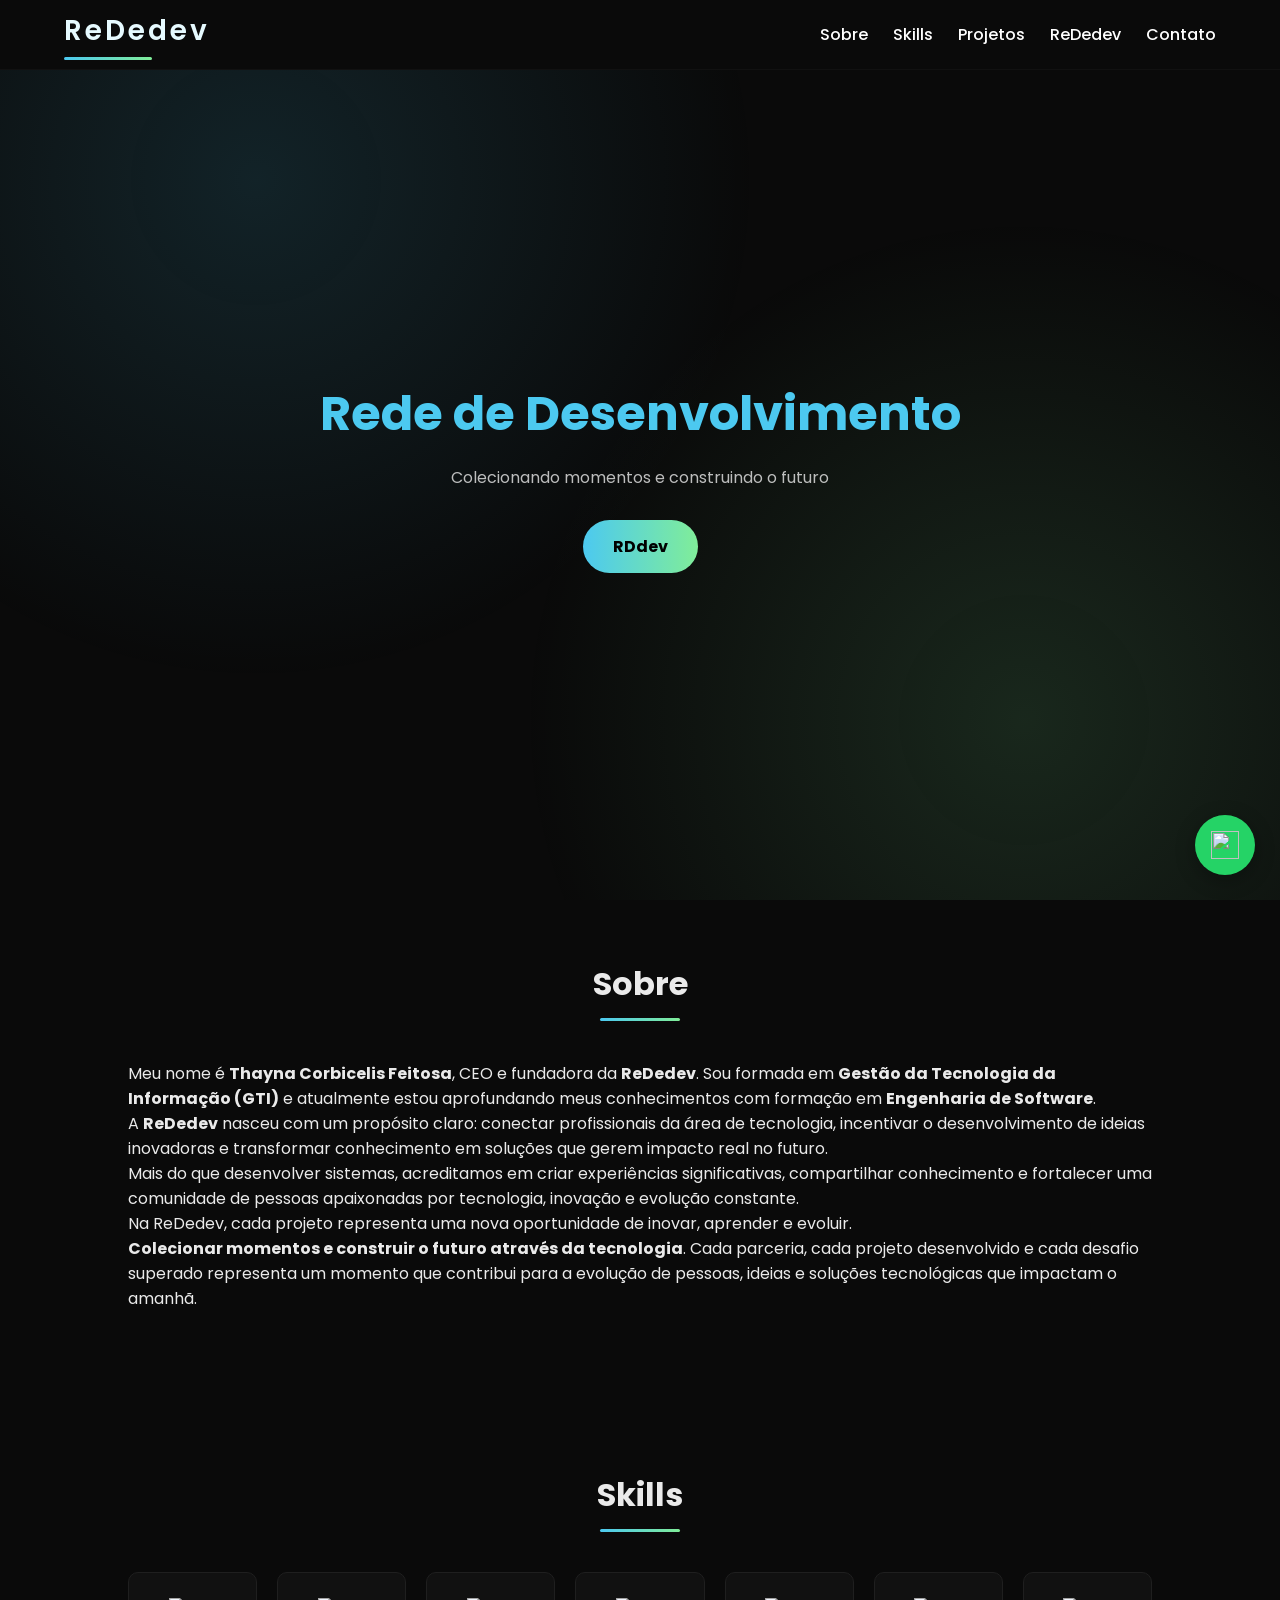
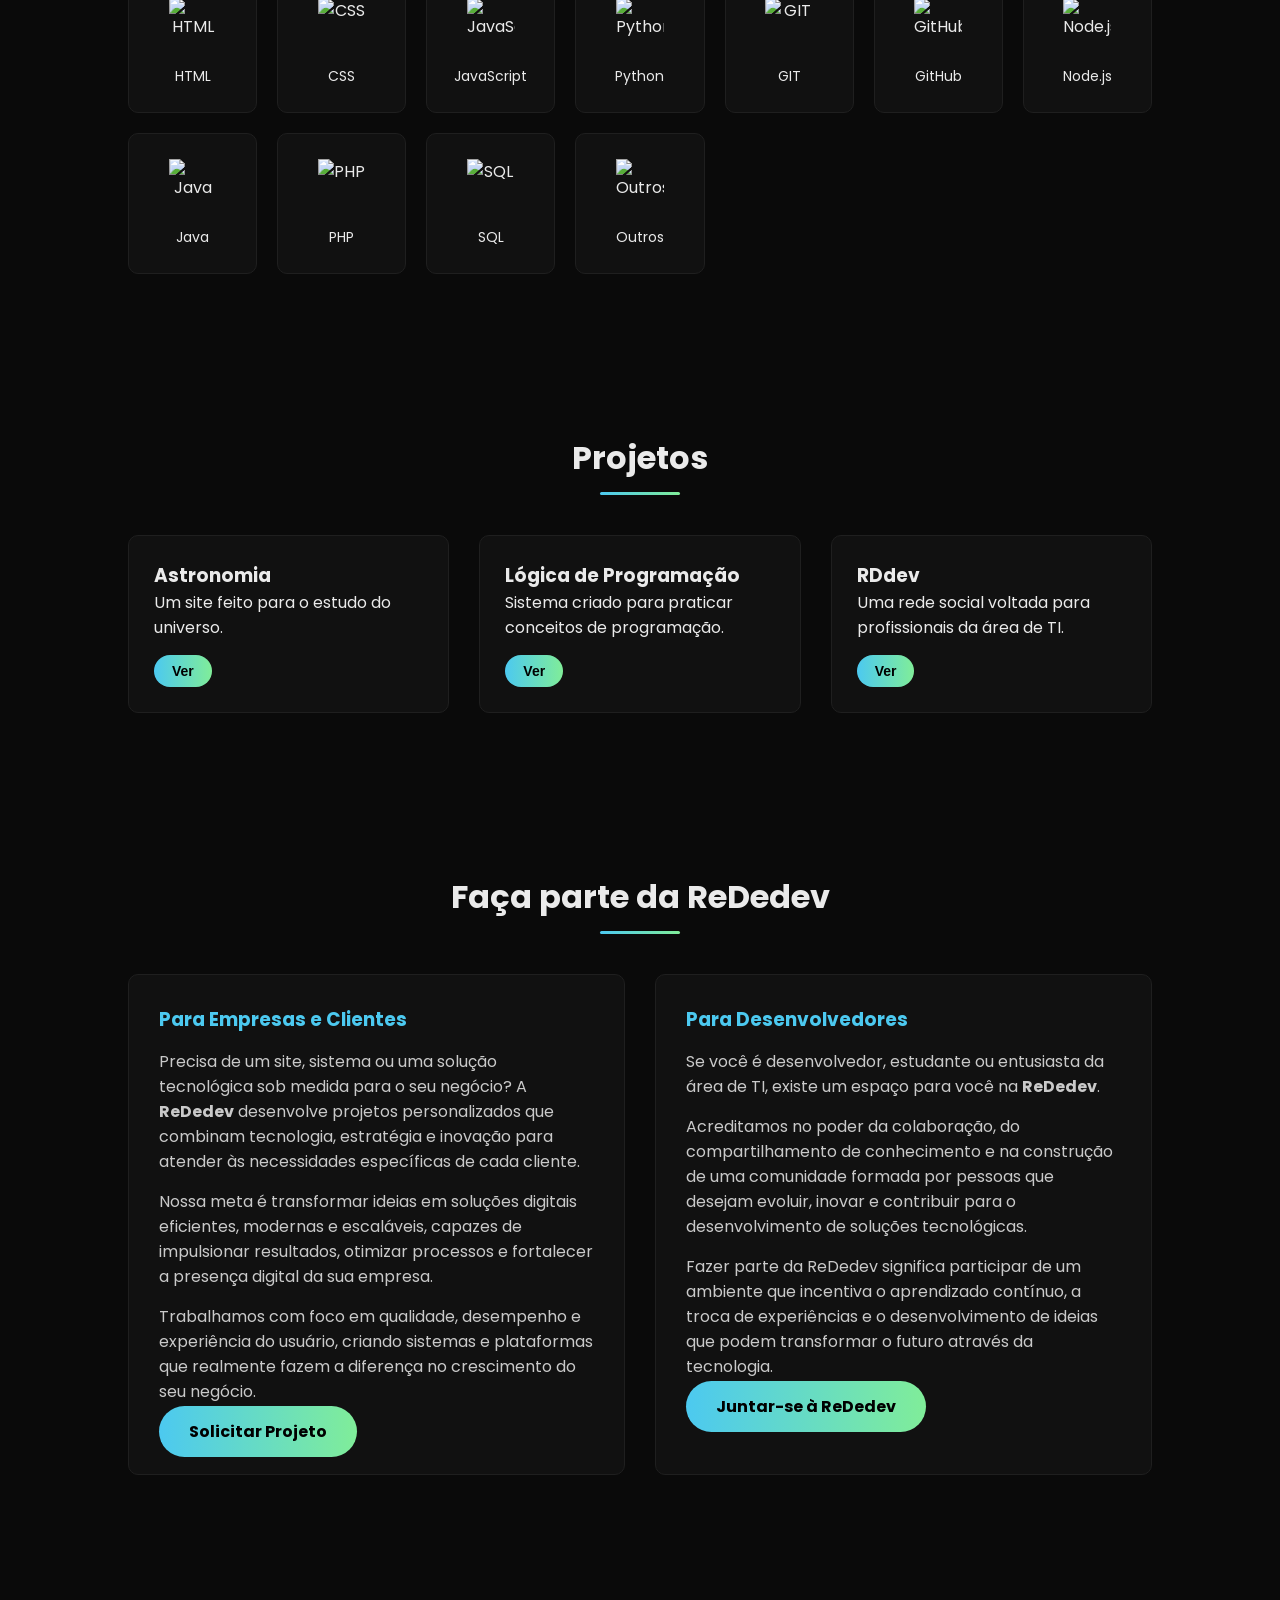
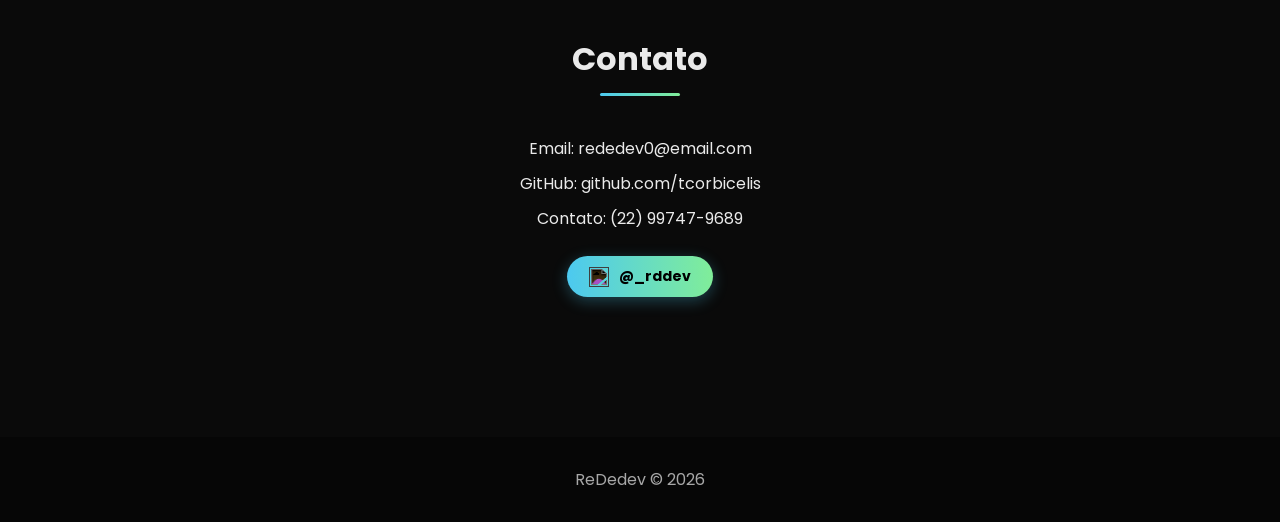
==== commit 46d43e1b: "skills" ====
--- a/index.html
+++ b/index.html
@@ -11,8 +11,10 @@
 
     <link href="https://fonts.googleapis.com/css2?family=Poppins:wght@300;500;700&display=swap" rel="stylesheet">
 
+    <!-- Biblioteca de ícones para skills -->
+    <link rel="stylesheet" href="https://cdn.jsdelivr.net/gh/devicons/devicon@latest/devicon.min.css">
+
     <link rel="stylesheet" href="https://unpkg.com/aos@2.3.1/dist/aos.css" />
-
 </head>
 
 <body>
@@ -20,11 +22,8 @@
     <div class="bg"></div>
 
     <header>
-
         <div class="site-name">ReDedev</div>
-
         <div class="menu-toggle" onclick="toggleMenu()">☰</div>
-
         <nav id="menu">
             <a href="#sobre">Sobre</a>
             <a href="#skills">Skills</a>
@@ -32,317 +31,226 @@
             <a href="#rede">ReDedev</a>
             <a href="#contato">Contato</a>
         </nav>
-
     </header>
 
-
+    <!-- HERO -->
     <section class="hero" data-aos="fade-up">
-
         <h1><span id="typing"></span></h1>
-
         <p>Colecionando momentos e construindo o futuro</p>
-
         <a class="btn" href="#rede">RDdev</a>
-
-    </section>
-
-
-
+    </section>
+
+    <!-- SOBRE -->
     <section id="sobre" data-aos="fade-right">
-
         <h2>Sobre</h2>
-
-        <p>
-            Meu nome é <strong>Thayna Corbicelis Feitosa</strong>, CEO e fundadora da <strong>ReDedev</strong>.
+        <p>Meu nome é <strong>Thayna Corbicelis Feitosa</strong>, CEO e fundadora da <strong>ReDedev</strong>.
             Sou formada em <strong>Gestão da Tecnologia da Informação (GTI)</strong> e atualmente
             estou aprofundando meus conhecimentos com formação em <strong>Engenharia de Software</strong>.
         </p>
-
-        <p>
-            A <strong>ReDedev</strong> nasceu com um propósito claro: conectar profissionais da área de tecnologia,
+        <p>A <strong>ReDedev</strong> nasceu com um propósito claro: conectar profissionais da área de tecnologia,
             incentivar o desenvolvimento de ideias inovadoras e transformar conhecimento em soluções
-            que gerem impacto real no futuro.
-        </p>
-
-        <p>
-            Mais do que desenvolver sistemas, acreditamos em criar experiências significativas,
+            que gerem impacto real no futuro.</p>
+        <p>Mais do que desenvolver sistemas, acreditamos em criar experiências significativas,
             compartilhar conhecimento e fortalecer uma comunidade de pessoas apaixonadas por tecnologia,
-            inovação e evolução constante.
-        </p>
-
-        <p>
-            Na ReDedev, cada projeto representa uma nova oportunidade de inovar, aprender e evoluir.
-        </p>
-
-        <p>
-            <strong>Colecionar momentos e construir o futuro através da tecnologia</strong>.
+            inovação e evolução constante.</p>
+        <p>Na ReDedev, cada projeto representa uma nova oportunidade de inovar, aprender e evoluir.</p>
+        <p><strong>Colecionar momentos e construir o futuro através da tecnologia</strong>.
             Cada parceria, cada projeto desenvolvido e cada desafio superado representa um momento
-            que contribui para a evolução de pessoas, ideias e soluções tecnológicas que impactam o amanhã.
-        </p>
-
-    </section>
-
-
-
+            que contribui para a evolução de pessoas, ideias e soluções tecnológicas que impactam o amanhã.</p>
+    </section>
+
+    <!-- SKILLS -->
     <section id="skills" data-aos="fade-up">
-
         <h2>Skills</h2>
 
         <div class="skills-grid">
 
-            <div class="skill">HTML</div>
-            <div class="skill">CSS</div>
-            <div class="skill">JavaScript</div>
-            <div class="skill">Python</div>
-            <div class="skill">SQL</div>
-            <div class="skill">Outros</div>
-
-        </div>
-
-    </section>
-
-
-
+            <div class="skill">
+                <img src="https://img.icons8.com/color/48/000000/html-5.png" alt="HTML">
+                <span>HTML</span>
+            </div>
+
+            <div class="skill">
+                <img src="https://img.icons8.com/color/48/000000/css3.png" alt="CSS">
+                <span>CSS</span>
+            </div>
+
+            <div class="skill">
+                <img src="https://img.icons8.com/color/48/000000/javascript.png" alt="JavaScript">
+                <span>JavaScript</span>
+            </div>
+
+            <div class="skill">
+                <img src="https://img.icons8.com/color/48/000000/python.png" alt="Python">
+                <span>Python</span>
+            </div>
+
+            <div class="skill">
+                <img src="https://img.icons8.com/color/48/000000/git.png" alt="GIT">
+                <span>GIT</span>
+            </div>
+
+            <div class="skill">
+                <img src="https://img.icons8.com/ios-glyphs/48/000000/github.png" alt="GitHub">
+                <span>GitHub</span>
+            </div>
+
+            <div class="skill">
+                <img src="https://img.icons8.com/color/48/000000/nodejs.png" alt="Node.js">
+                <span>Node.js</span>
+            </div>
+
+            <div class="skill">
+                <img src="https://img.icons8.com/color/48/000000/java-coffee-cup-logo.png" alt="Java">
+                <span>Java</span>
+            </div>
+
+            <div class="skill">
+                <img src="https://img.icons8.com/color/48/000000/php.png" alt="PHP">
+                <span>PHP</span>
+            </div>
+
+            <div class="skill">
+                <img src="https://img.icons8.com/color/48/000000/sql.png" alt="SQL">
+                <span>SQL</span>
+            </div>
+
+            <div class="skill">
+                <img src="https://img.icons8.com/color/48/000000/source-code.png" alt="Outros">
+                <span>Outros</span>
+            </div>
+
+        </div>
+    </section>
+
+    <!-- PROJETOS -->
     <section id="projetos" data-aos="zoom-in">
-
         <h2>Projetos</h2>
-
         <div class="projects">
-
             <div class="project">
-
                 <h3>Astronomia</h3>
                 <p>Um site feito para o estudo do universo.</p>
-
-                <button class="project-btn" onclick="abrirModalAstronomia()">
-                    Ver
-                </button>
-
-            </div>
-
-
+                <button class="project-btn" onclick="abrirModalAstronomia()">Ver</button>
+            </div>
             <div class="project">
-
                 <h3>Lógica de Programação</h3>
                 <p>Sistema criado para praticar conceitos de programação.</p>
-
-                <button class="project-btn" onclick="abrirModalLogica()">
-                    Ver
-                </button>
-
-            </div>
-
-
+                <button class="project-btn" onclick="abrirModalLogica()">Ver</button>
+            </div>
             <div class="project">
-
                 <h3>RDdev</h3>
                 <p>Uma rede social voltada para profissionais da área de TI.</p>
-
                 <button class="project-btn" onclick="abrirModalRD()">Ver</button>
-
-            </div>
-
-        </div>
-
-    </section>
-
-
-
+            </div>
+        </div>
+    </section>
+
+    <!-- REDE -->
     <section id="rede" data-aos="fade-up">
-
         <h2>Faça parte da ReDedev</h2>
-
         <div class="rede-container">
-
-
             <div class="rede-card">
-
                 <h3>Para Empresas e Clientes</h3>
-
-                <p>
-                    Precisa de um site, sistema ou uma solução tecnológica sob medida para o seu negócio?
+                <p>Precisa de um site, sistema ou uma solução tecnológica sob medida para o seu negócio?
                     A <strong>ReDedev</strong> desenvolve projetos personalizados que combinam tecnologia,
                     estratégia e inovação para atender às necessidades específicas de cada cliente.
                 </p>
-
-                <p>
-                    Nosso objetivo é transformar ideias em soluções digitais eficientes, modernas
-                    e escaláveis, capazes de impulsionar resultados, otimizar processos e fortalecer
-                    a presença digital da sua empresa.
+                <p>Nossa meta é transformar ideias em soluções digitais eficientes, modernas e escaláveis, capazes de
+                    impulsionar resultados, otimizar processos e fortalecer a presença digital da sua empresa.</p>
+                <p>Trabalhamos com foco em qualidade, desempenho e experiência do usuário, criando sistemas e
+                    plataformas que realmente fazem a diferença no crescimento do seu negócio.</p>
+                <a href="#contato" class="btn">Solicitar Projeto</a>
+            </div>
+            <div class="rede-card">
+                <h3>Para Desenvolvedores</h3>
+                <p>Se você é desenvolvedor, estudante ou entusiasta da área de TI, existe um espaço para você na
+                    <strong>ReDedev</strong>.
                 </p>
-
-                <p>
-                    Trabalhamos com foco em qualidade, desempenho e experiência do usuário,
-                    criando sistemas e plataformas que realmente fazem a diferença no crescimento
-                    e na evolução do seu negócio.
-                </p>
-
-                <a href="#contato" class="btn">
-                    Solicitar Projeto
-                </a>
-
-            </div>
-
-
-            <div class="rede-card">
-
-                <h3>Para Desenvolvedores</h3>
-
-                <p>
-                    Se você é desenvolvedor, estudante ou entusiasta da área de Tecnologia da Informação,
-                    existe um espaço para você na <strong>ReDedev</strong>.
-                </p>
-
-                <p>
-                    Acreditamos no poder da colaboração, do compartilhamento de conhecimento
-                    e na construção de uma comunidade formada por pessoas que desejam evoluir,
-                    inovar e contribuir para o desenvolvimento de soluções tecnológicas.
-                </p>
-
-                <p>
-                    Fazer parte da ReDedev significa participar de um ambiente que incentiva
-                    o aprendizado contínuo, a troca de experiências e o desenvolvimento de
-                    ideias que podem transformar o futuro através da tecnologia.
-                </p>
-
-                <a href="#contato" class="btn">
-                    Juntar-se à ReDedev
-                </a>
-
-            </div>
-
-        </div>
-
-    </section>
-
-
-
+                <p>Acreditamos no poder da colaboração, do compartilhamento de conhecimento e na construção de uma
+                    comunidade formada por pessoas que desejam evoluir, inovar e contribuir para o desenvolvimento
+                    de soluções tecnológicas.</p>
+                <p>Fazer parte da ReDedev significa participar de um ambiente que incentiva o aprendizado contínuo, a
+                    troca de experiências e o desenvolvimento de ideias que podem transformar o futuro através da
+                    tecnologia.</p>
+                <a href="#contato" class="btn">Juntar-se à ReDedev</a>
+            </div>
+        </div>
+    </section>
+
+    <!-- CONTATO -->
     <section id="contato" data-aos="fade-up">
-
         <h2>Contato</h2>
-
         <p>Email: rededev0@email.com</p>
-
         <p>GitHub: github.com/tcorbicelis</p>
-
         <p>Contato: (22) 99747-9689</p>
-
-
         <a href="https://www.instagram.com/_rddev/" target="_blank" class="footer-instagram">
-
             <div class="instagram-btn">
-
                 <img src="https://img.icons8.com/ios-filled/50/ffffff/instagram-new.png">
-
                 <span>@_rddev</span>
-
-            </div>
-
+            </div>
         </a>
-
-    </section>
-
-
-
+    </section>
+
+    <!-- FOOTER -->
     <footer>
-
         <p>ReDedev © 2026</p>
-
     </footer>
 
-
-
     <!-- BOTÃO WHATSAPP -->
-
     <a href="https://wa.me/5522997479689" class="whatsapp-btn" target="_blank">
-
         <img src="https://img.icons8.com/ios-filled/50/ffffff/whatsapp.png">
-
     </a>
 
-
-
-    <!-- MODAL RDdev -->
-
+    <!-- MODAIS DE PROJETOS -->
+    <!-- Modal RDdev -->
     <div id="modal" class="modal">
-
         <div class="modal-content">
-
             <span class="close" onclick="fecharModalRD()">×</span>
-
-
             <h2>Em breve!</h2>
-
             <p>O projeto RDdev ainda está em desenvolvimento.</p>
-
-        </div>
-
+        </div>
     </div>
 
-
-
-    <!-- MODAL ASTRONOMIA -->
-
+    <!-- Modal Astronomia -->
     <div id="modalAstronomia" class="modal">
         <div class="modal-content">
-
             <span class="close" onclick="fecharModalAstronomia()">×</span>
-
             <h2>Projeto Astronomia</h2>
-
             <div class="slider-container">
                 <button class="prev" onclick="mudarSlideAstronomia(-1)">&#10094;</button>
-
                 <div class="slider">
                     <img src="assets/img/astro.png" alt="Projeto Astronomia - Tela 1" class="slide">
                     <img src="assets/img/astro1.png" alt="Projeto Astronomia - Tela 2" class="slide">
                 </div>
-
                 <button class="next" onclick="mudarSlideAstronomia(1)">&#10095;</button>
-
-                <!-- BOTÃO PARA OUTRA PÁGINA -->
-                <a href="pages/game.html" class="project-btn" target="_blank">
-                    Acessar GAME
-                </a>
-
+                <a href="pages/game.html" class="project-btn" target="_blank">Acessar GAME</a>
             </div>
         </div>
     </div>
 
-    <!-- MODAL LÓGICA DE PROGRAMAÇÃO -->
+    <!-- Modal Lógica de Programação -->
     <div id="modalLogica" class="modal">
         <div class="modal-content">
             <span class="close" onclick="fecharModalLogica()">×</span>
-
             <h2>Projeto Lógica de Programação</h2>
-
             <div class="slider-container">
                 <button class="prev" onclick="mudarSlideLogica(-1)">&#10094;</button>
-
                 <div class="slider">
                     <img src="assets/img/log.png" alt="Lógica - Tela 1" class="slide">
                     <img src="assets/img/log1.png" alt="Lógica - Tela 2" class="slide">
                     <img src="assets/img/log2.png" alt="Lógica - Tela 2" class="slide">
                     <img src="assets/img/log3.png" alt="Lógica - Tela 2" class="slide">
                 </div>
-
                 <button class="next" onclick="mudarSlideLogica(1)">&#10095;</button>
             </div>
         </div>
     </div>
 
-
+    <!-- SCRIPTS -->
     <script src="assets/js/script.js"></script>
-
     <script src="https://unpkg.com/aos@2.3.1/dist/aos.js"></script>
-
     <script>
-
-        AOS.init({
-            duration: 1000,
-            once: true
-        })
-
+        AOS.init({ duration: 1000, once: true });
     </script>
 
 </body>
--- a/assets/css/style.css
+++ b/assets/css/style.css
@@ -587,4 +587,32 @@
     padding: 8px;
     font-size: 20px;
   }
+}
+
+/* Container da skill */
+.skill {
+  display: flex;
+  flex-direction: column;
+  align-items: center;
+  text-align: center;
+  gap: 5px;
+}
+
+/* Ícones das skills */
+.skill img {
+  width: 48px;
+  height: 48px;
+  margin-bottom: 10px;
+  transition: transform 0.3s;
+}
+
+/* Hover para aumentar o ícone */
+.skill img:hover {
+  transform: scale(1.2);
+}
+
+/* Nome da skill */
+.skill span {
+  font-size: 14px;
+  margin-top: 5px;
 }
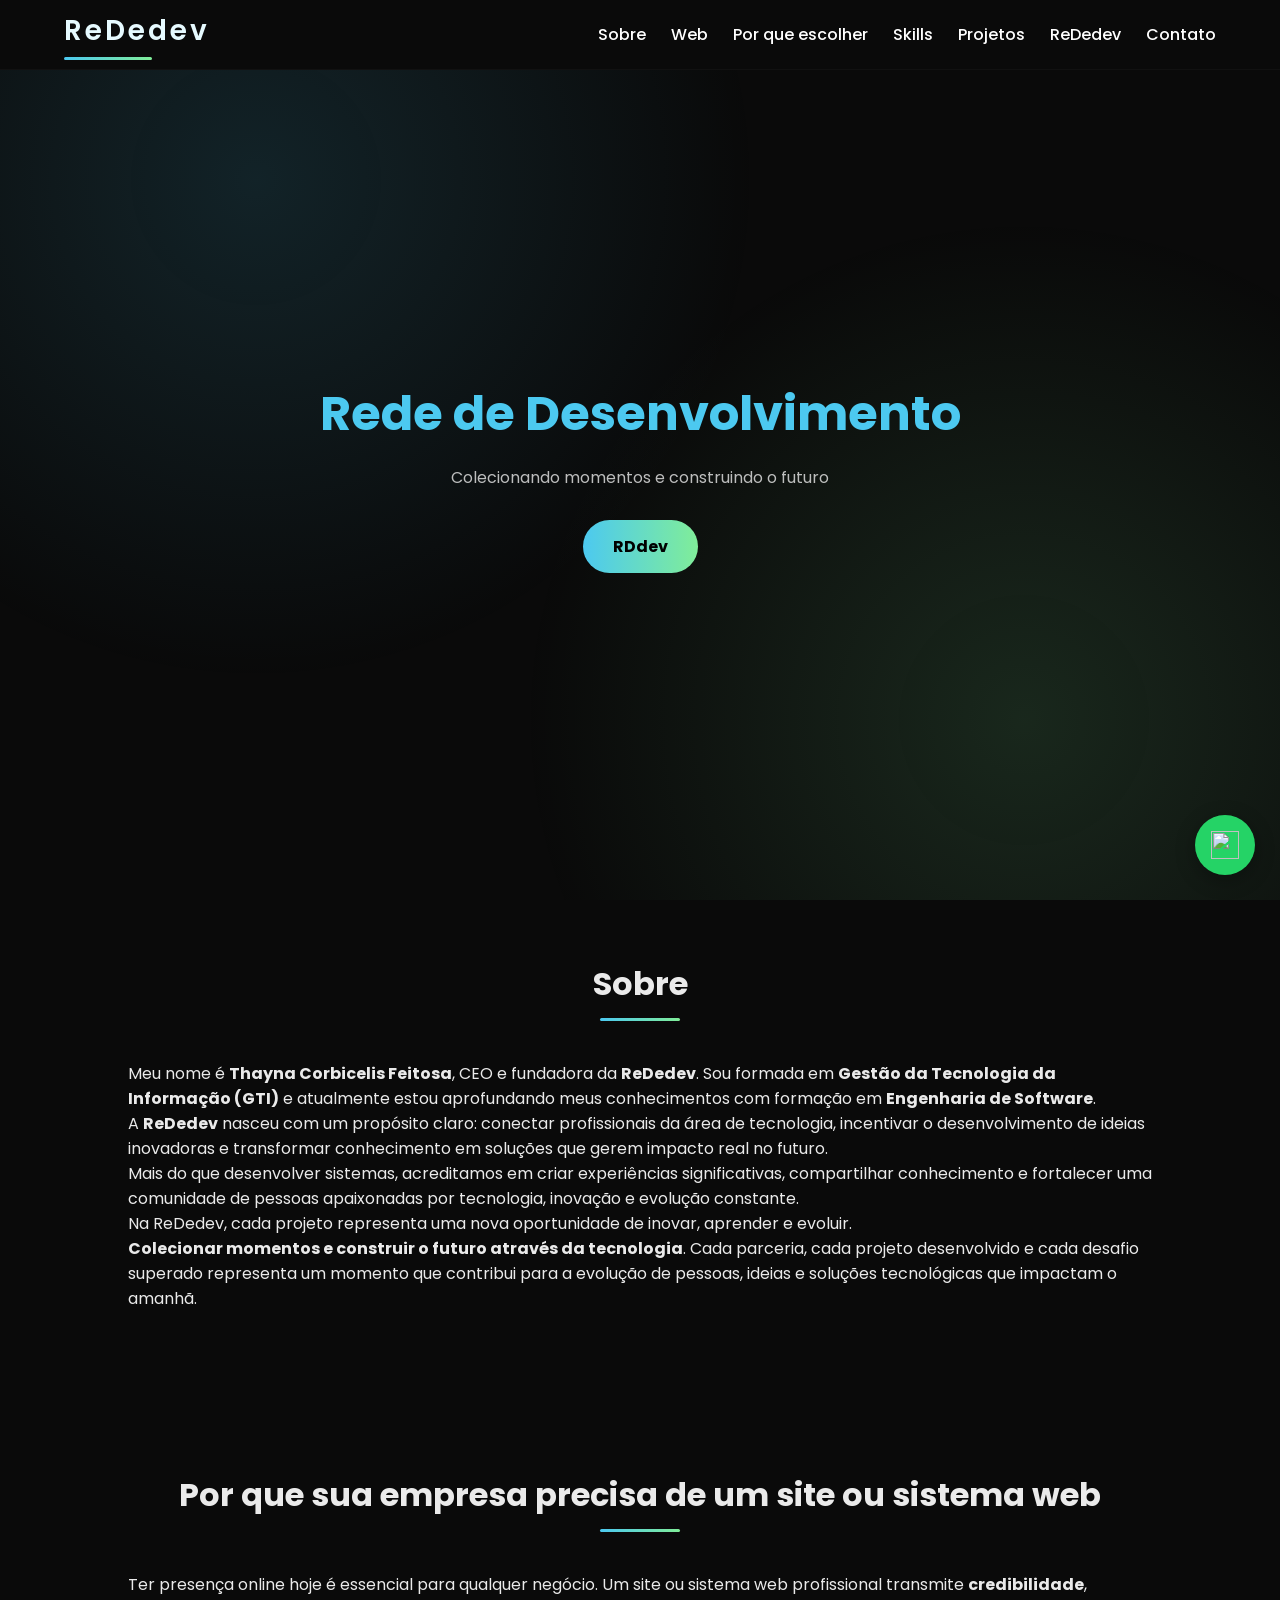
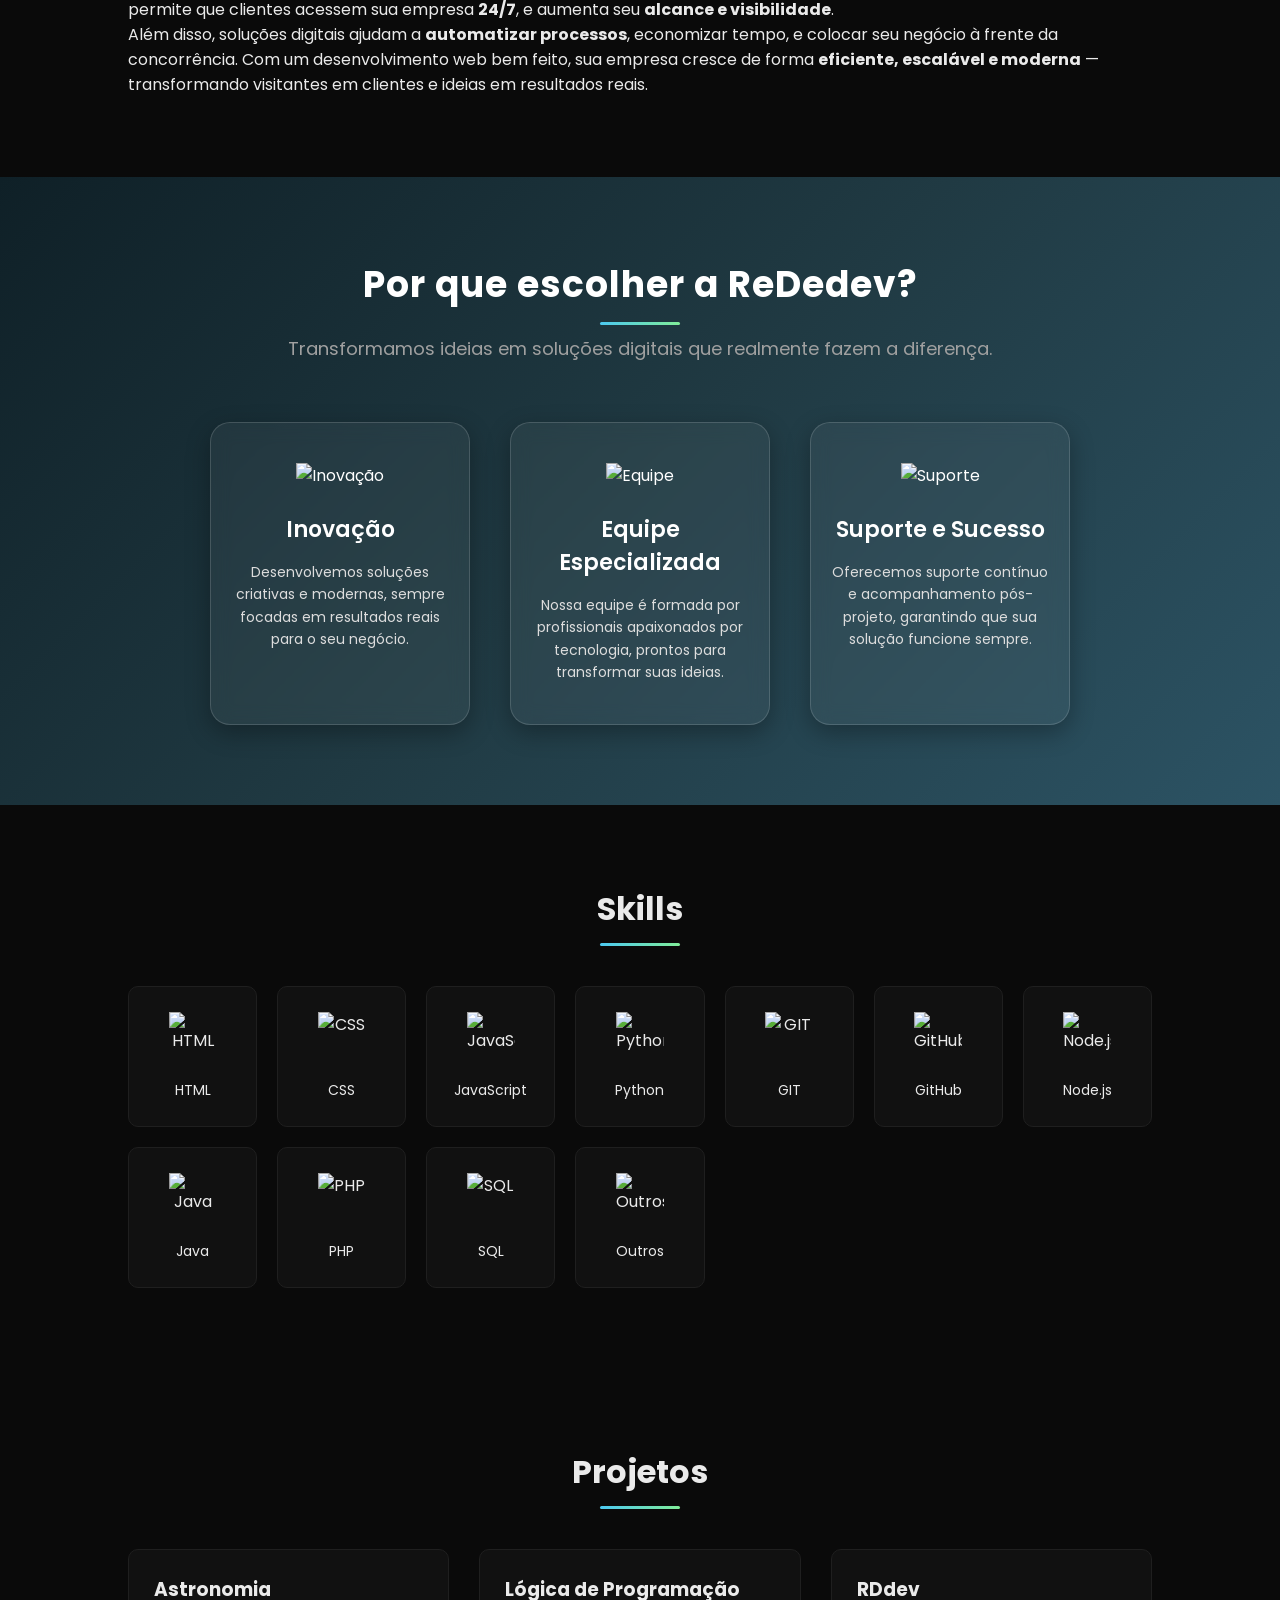
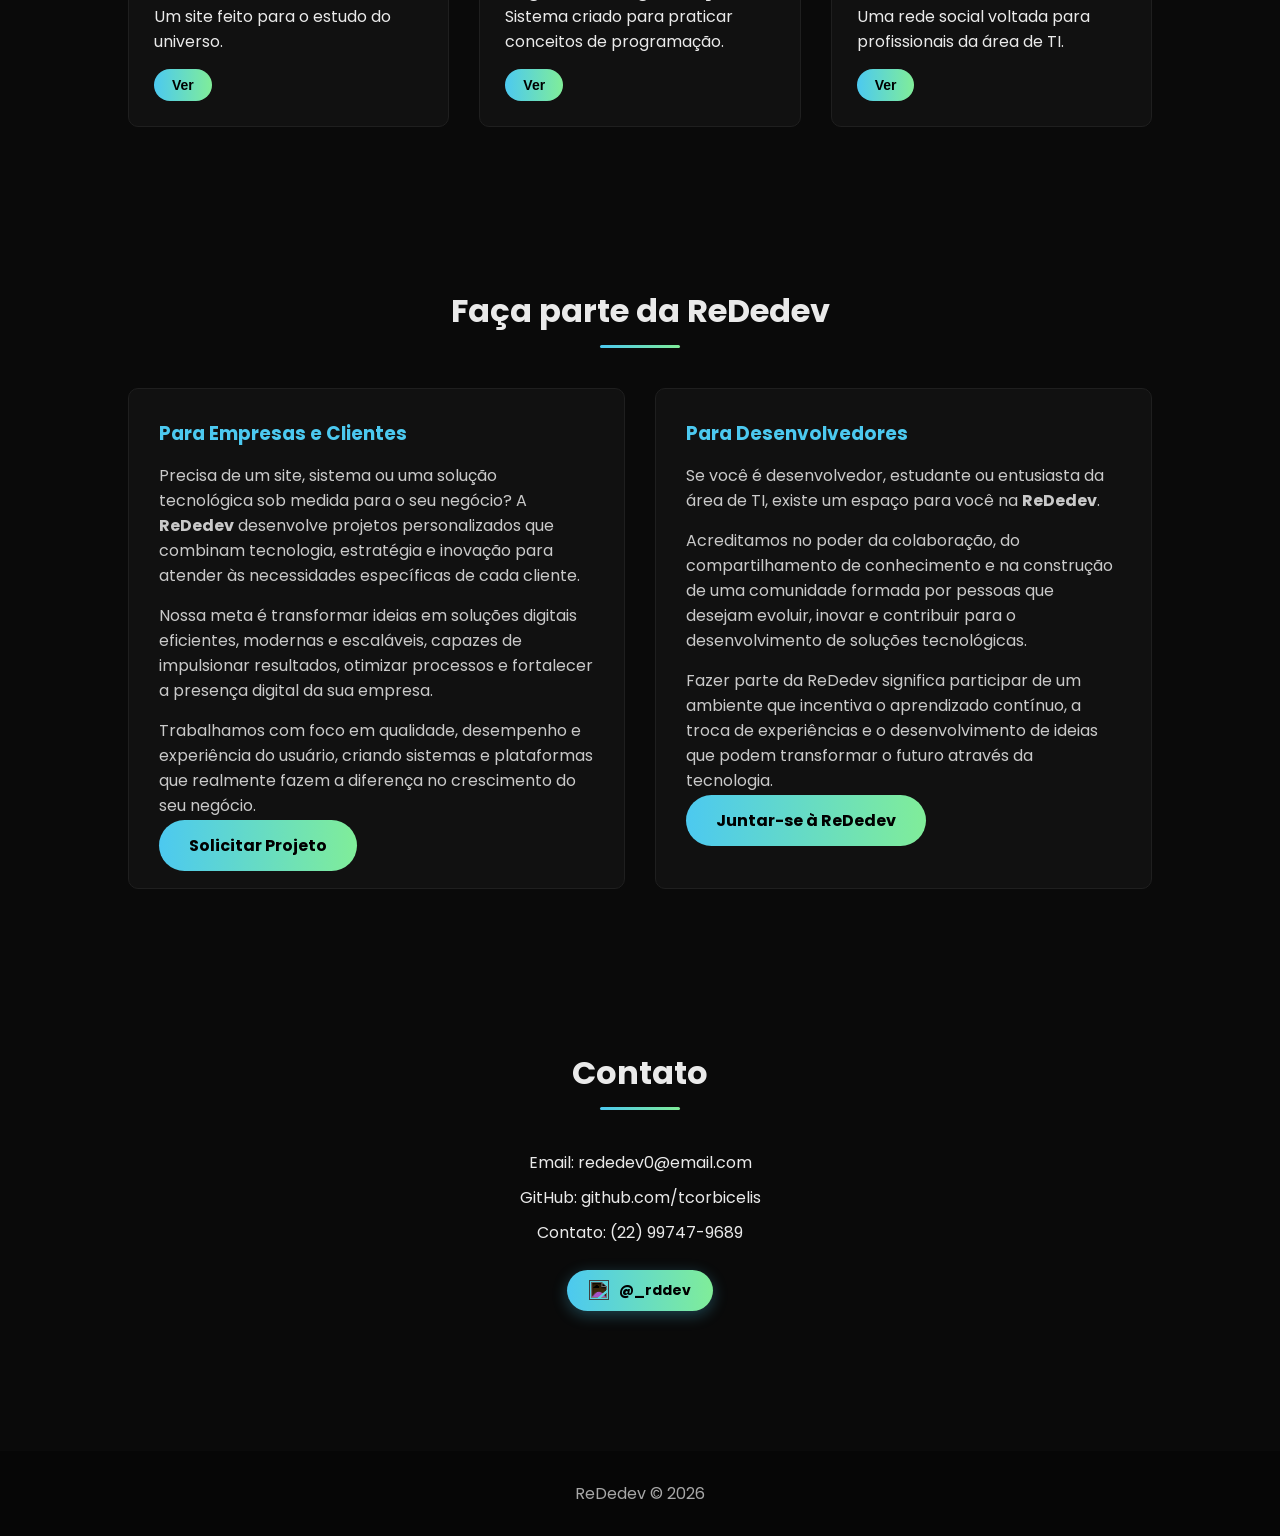
==== commit 8a1353ae: "nova seção" ====
--- a/index.html
+++ b/index.html
@@ -26,6 +26,8 @@
         <div class="menu-toggle" onclick="toggleMenu()">☰</div>
         <nav id="menu">
             <a href="#sobre">Sobre</a>
+            <a href="#porque-web">Web</a>
+            <a href="#porque-escolher">Por que escolher</a>
             <a href="#skills">Skills</a>
             <a href="#projetos">Projetos</a>
             <a href="#rede">ReDedev</a>
@@ -59,6 +61,50 @@
             que contribui para a evolução de pessoas, ideias e soluções tecnológicas que impactam o amanhã.</p>
     </section>
 
+    <!-- SEÇÃO: Por que sua empresa precisa de um site -->
+    <section id="porque-web" data-aos="fade-up">
+        <h2>Por que sua empresa precisa de um site ou sistema web</h2>
+        <p>Ter presença online hoje é essencial para qualquer negócio. Um site ou sistema web profissional transmite
+            <strong>credibilidade</strong>, permite que clientes acessem sua empresa <strong>24/7</strong>, e aumenta
+            seu <strong>alcance e visibilidade</strong>.
+        </p>
+        <p>Além disso, soluções digitais ajudam a <strong>automatizar processos</strong>, economizar tempo, e colocar
+            seu negócio à frente da concorrência. Com um desenvolvimento web bem feito, sua empresa cresce de forma
+            <strong>eficiente, escalável e moderna</strong> — transformando visitantes em clientes e ideias em
+            resultados reais.
+        </p>
+    </section>
+
+    <section id="porque-escolher" data-aos="fade-up">
+        <h2>Por que escolher a ReDedev?</h2>
+        <p class="subtitle">Transformamos ideias em soluções digitais que realmente fazem a diferença.</p>
+
+        <div class="cards-container">
+
+            <div class="card" data-aos="flip-left">
+                <img src="https://img.icons8.com/color/96/000000/idea.png" alt="Inovação">
+                <h3>Inovação</h3>
+                <p>Desenvolvemos soluções criativas e modernas, sempre focadas em resultados reais para o seu negócio.
+                </p>
+            </div>
+
+            <div class="card" data-aos="flip-left" data-aos-delay="100">
+                <img src="https://img.icons8.com/color/96/000000/teamwork.png" alt="Equipe">
+                <h3>Equipe Especializada</h3>
+                <p>Nossa equipe é formada por profissionais apaixonados por tecnologia, prontos para transformar suas
+                    ideias.</p>
+            </div>
+
+            <div class="card" data-aos="flip-left" data-aos-delay="300">
+                <img src="https://img.icons8.com/color/96/000000/customer-support.png" alt="Suporte">
+                <h3>Suporte e Sucesso</h3>
+                <p>Oferecemos suporte contínuo e acompanhamento pós-projeto, garantindo que sua solução funcione sempre.
+                </p>
+            </div>
+
+        </div>
+    </section>
+
     <!-- SKILLS -->
     <section id="skills" data-aos="fade-up">
         <h2>Skills</h2>
--- a/assets/css/style.css
+++ b/assets/css/style.css
@@ -615,4 +615,92 @@
 .skill span {
   font-size: 14px;
   margin-top: 5px;
+}
+
+#porque-escolher {
+    padding: 80px 20px;
+    background: linear-gradient(135deg, #0f2027, #203a43, #2c5364); /* tons escuros e modernos */
+    color: #fff;
+    text-align: center;
+    font-family: 'Poppins', sans-serif;
+}
+
+#porque-escolher h2 {
+    font-size: 36px;
+    margin-bottom: 10px;
+    font-weight: 700;
+    letter-spacing: 1px;
+}
+
+#porque-escolher .subtitle {
+    font-size: 18px;
+    margin-bottom: 60px;
+    color: #a0a0a0;
+}
+
+.cards-container {
+    display: flex;
+    flex-wrap: wrap;
+    justify-content: center;
+    gap: 40px;
+}
+
+.card {
+    background: rgba(255, 255, 255, 0.05); /* glass effect */
+    backdrop-filter: blur(10px);
+    -webkit-backdrop-filter: blur(10px);
+    border-radius: 20px;
+    border: 1px solid rgba(255, 255, 255, 0.15);
+    padding: 40px 20px;
+    width: 260px;
+    transition: transform 0.5s ease, background 0.5s ease, box-shadow 0.5s ease;
+    box-shadow: 0 8px 25px rgba(0,0,0,0.3);
+    cursor: pointer;
+}
+
+.card:hover {
+    transform: translateY(-15px) scale(1.05);
+    background: rgba(255, 255, 255, 0.1);
+    box-shadow: 0 15px 35px rgba(0,0,0,0.4);
+}
+
+.card img {
+    width: 80px;
+    margin-bottom: 25px;
+    transition: transform 0.3s ease;
+}
+
+.card:hover img {
+    transform: scale(1.2) rotate(10deg);
+}
+
+.card h3 {
+    margin-bottom: 15px;
+    font-size: 22px;
+    font-weight: 600;
+    color: #fff;
+}
+
+.card p {
+    font-size: 14px;
+    line-height: 1.6;
+    color: #ddd;
+}
+
+#porque-escolher .btn {
+    margin-top: 40px;
+    padding: 15px 35px;
+    font-size: 16px;
+    font-weight: 500;
+    color: #fff;
+    background: linear-gradient(135deg, #ff416c, #ff4b2b); /* degradê vibrante */
+    border: none;
+    border-radius: 50px;
+    cursor: pointer;
+    transition: transform 0.3s ease, box-shadow 0.3s ease;
+}
+
+#porque-escolher .btn:hover {
+    transform: translateY(-5px) scale(1.05);
+    box-shadow: 0 10px 25px rgba(255,75,43,0.5);
 }
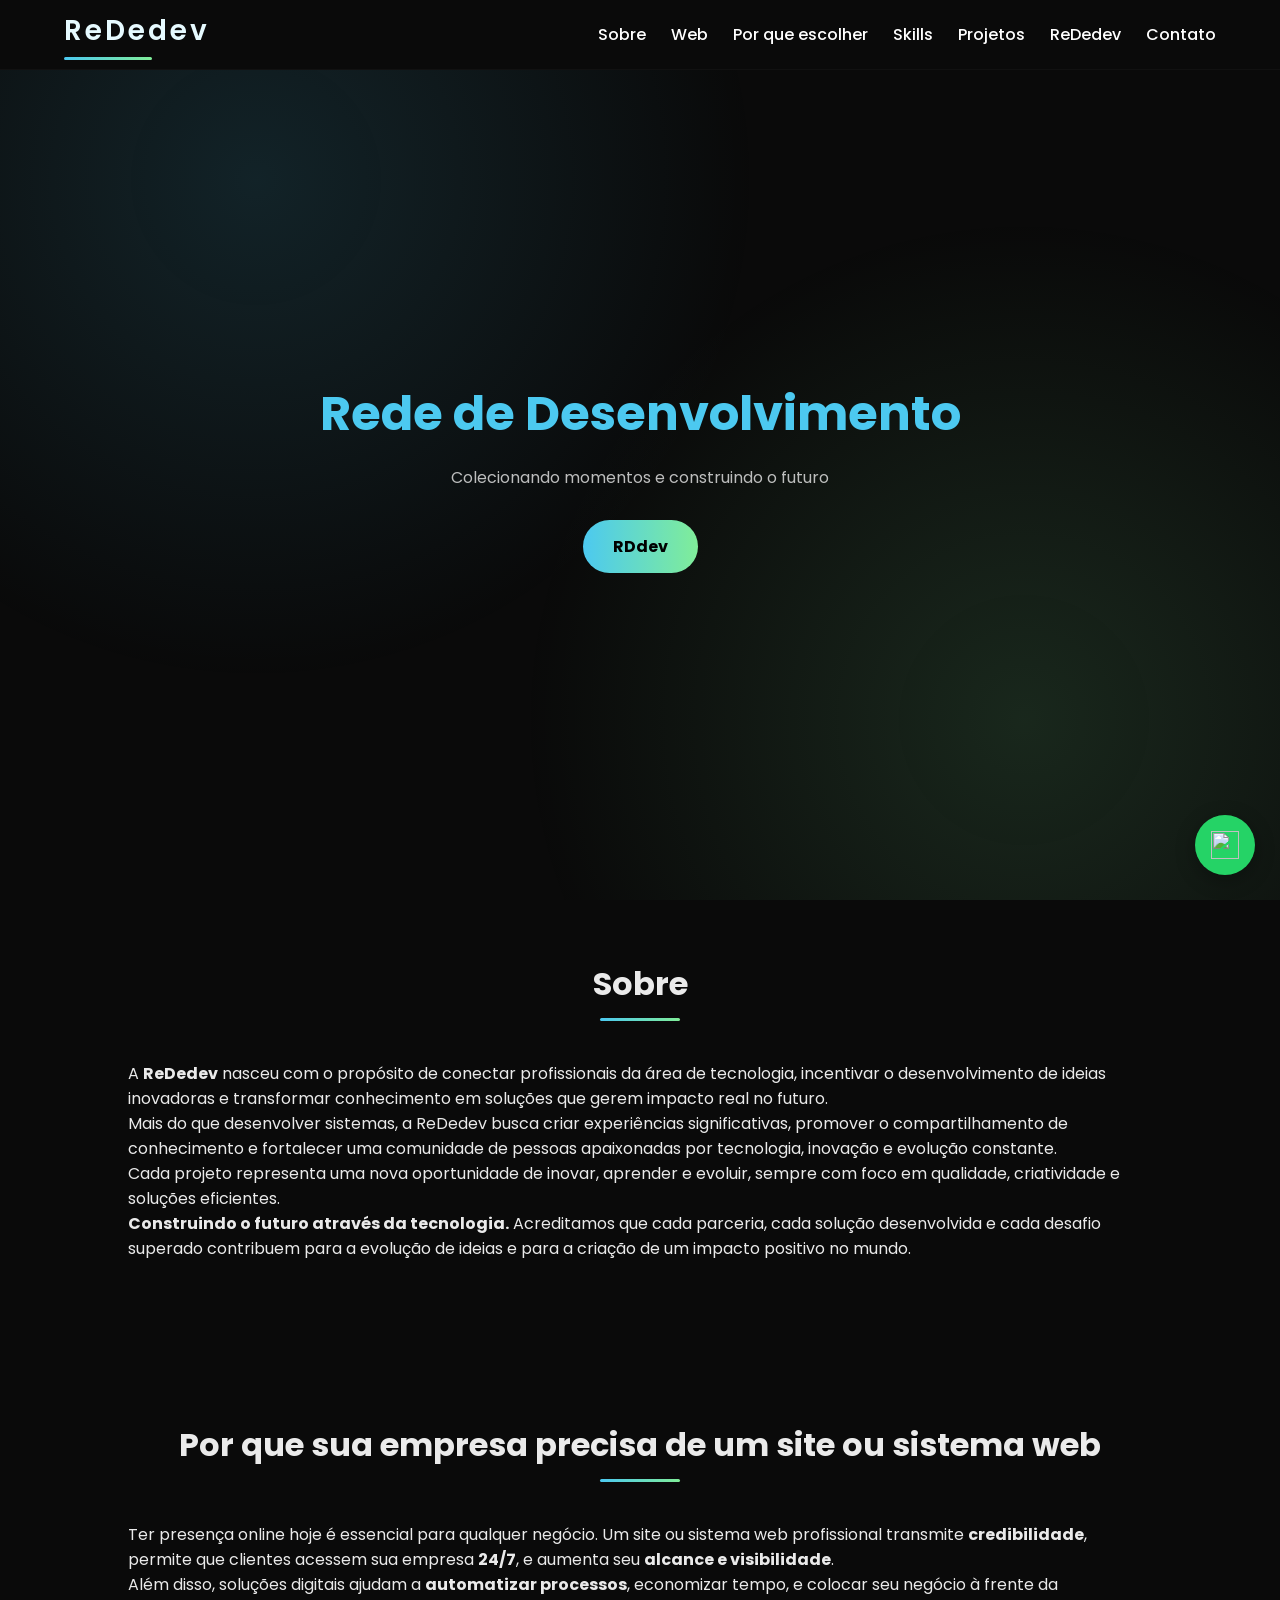
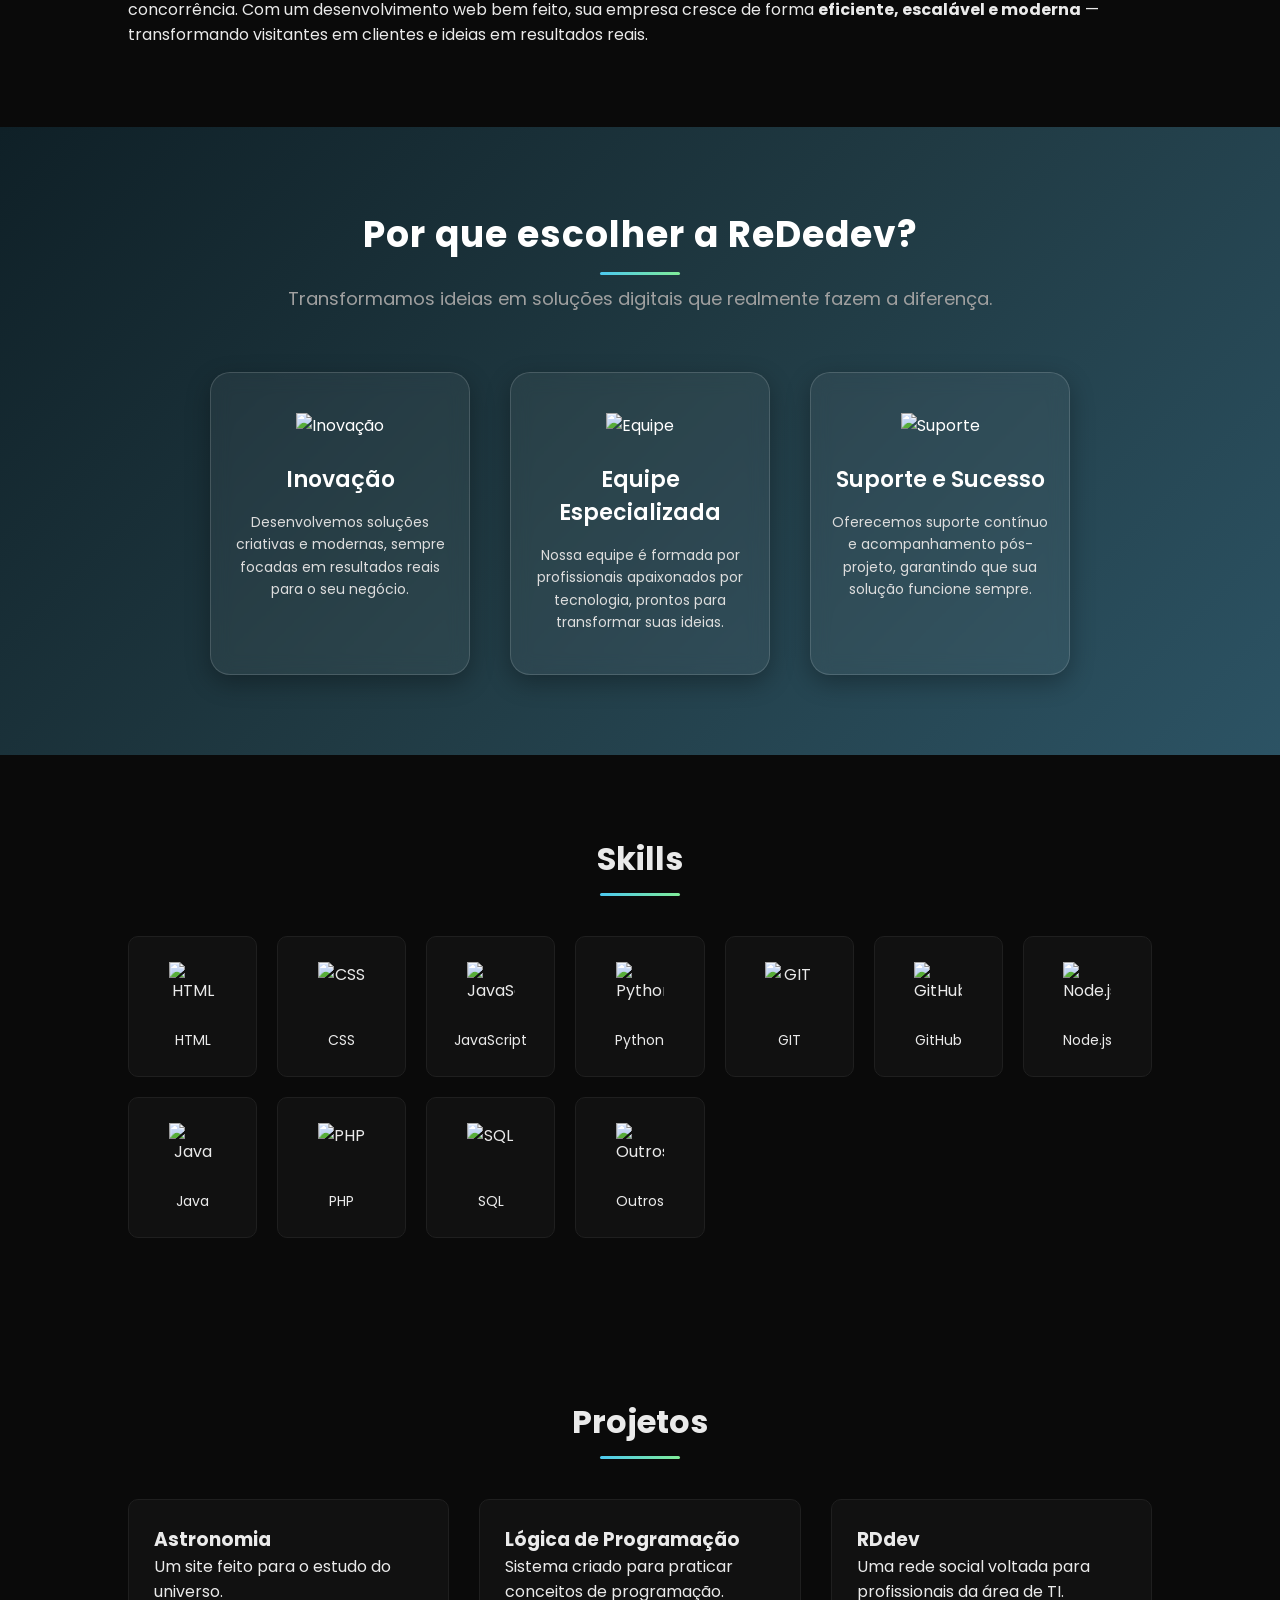
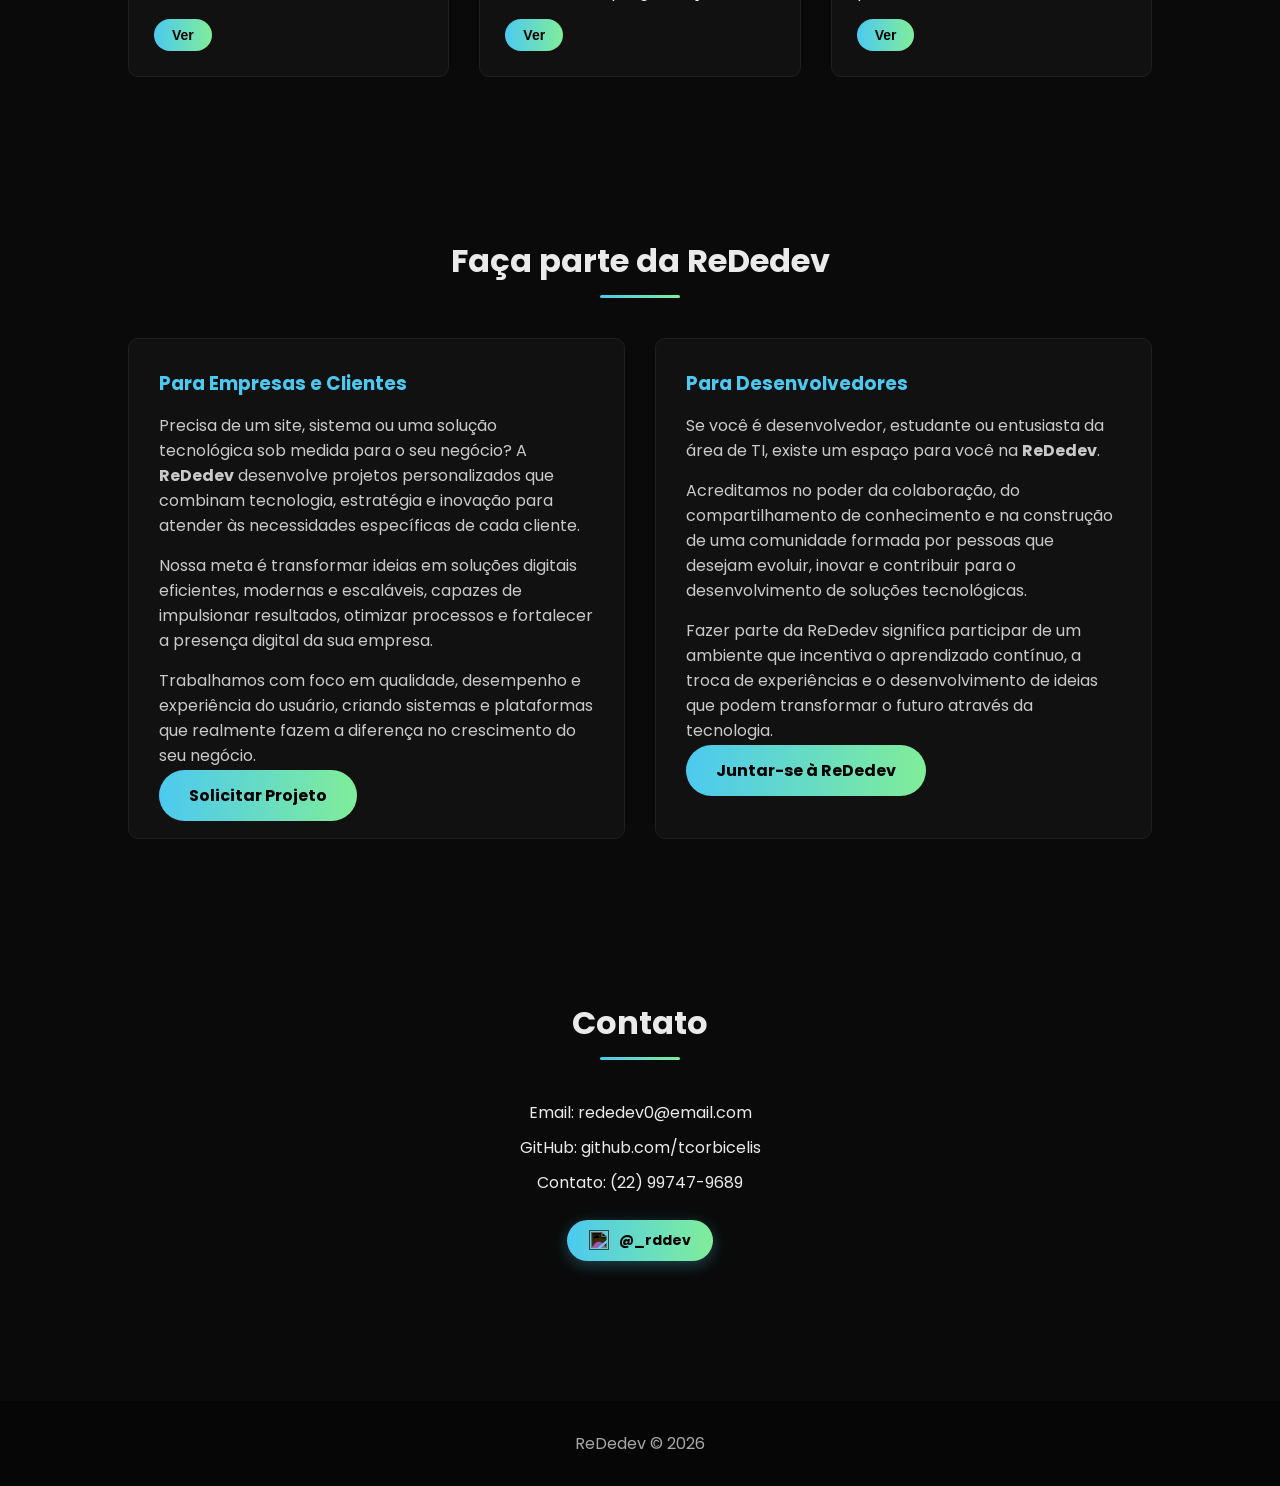
==== commit 56df7b3a: "texto atualizado" ====
--- a/index.html
+++ b/index.html
@@ -45,20 +45,21 @@
     <!-- SOBRE -->
     <section id="sobre" data-aos="fade-right">
         <h2>Sobre</h2>
-        <p>Meu nome é <strong>Thayna Corbicelis Feitosa</strong>, CEO e fundadora da <strong>ReDedev</strong>.
-            Sou formada em <strong>Gestão da Tecnologia da Informação (GTI)</strong> e atualmente
-            estou aprofundando meus conhecimentos com formação em <strong>Engenharia de Software</strong>.
-        </p>
-        <p>A <strong>ReDedev</strong> nasceu com um propósito claro: conectar profissionais da área de tecnologia,
+
+        <p>A <strong>ReDedev</strong> nasceu com o propósito de conectar profissionais da área de tecnologia,
             incentivar o desenvolvimento de ideias inovadoras e transformar conhecimento em soluções
             que gerem impacto real no futuro.</p>
-        <p>Mais do que desenvolver sistemas, acreditamos em criar experiências significativas,
-            compartilhar conhecimento e fortalecer uma comunidade de pessoas apaixonadas por tecnologia,
-            inovação e evolução constante.</p>
-        <p>Na ReDedev, cada projeto representa uma nova oportunidade de inovar, aprender e evoluir.</p>
-        <p><strong>Colecionar momentos e construir o futuro através da tecnologia</strong>.
-            Cada parceria, cada projeto desenvolvido e cada desafio superado representa um momento
-            que contribui para a evolução de pessoas, ideias e soluções tecnológicas que impactam o amanhã.</p>
+
+        <p>Mais do que desenvolver sistemas, a ReDedev busca criar experiências significativas,
+            promover o compartilhamento de conhecimento e fortalecer uma comunidade de pessoas
+            apaixonadas por tecnologia, inovação e evolução constante.</p>
+
+        <p>Cada projeto representa uma nova oportunidade de inovar, aprender e evoluir,
+            sempre com foco em qualidade, criatividade e soluções eficientes.</p>
+
+        <p><strong>Construindo o futuro através da tecnologia.</strong>
+            Acreditamos que cada parceria, cada solução desenvolvida e cada desafio superado
+            contribuem para a evolução de ideias e para a criação de um impacto positivo no mundo.</p>
     </section>
 
     <!-- SEÇÃO: Por que sua empresa precisa de um site -->
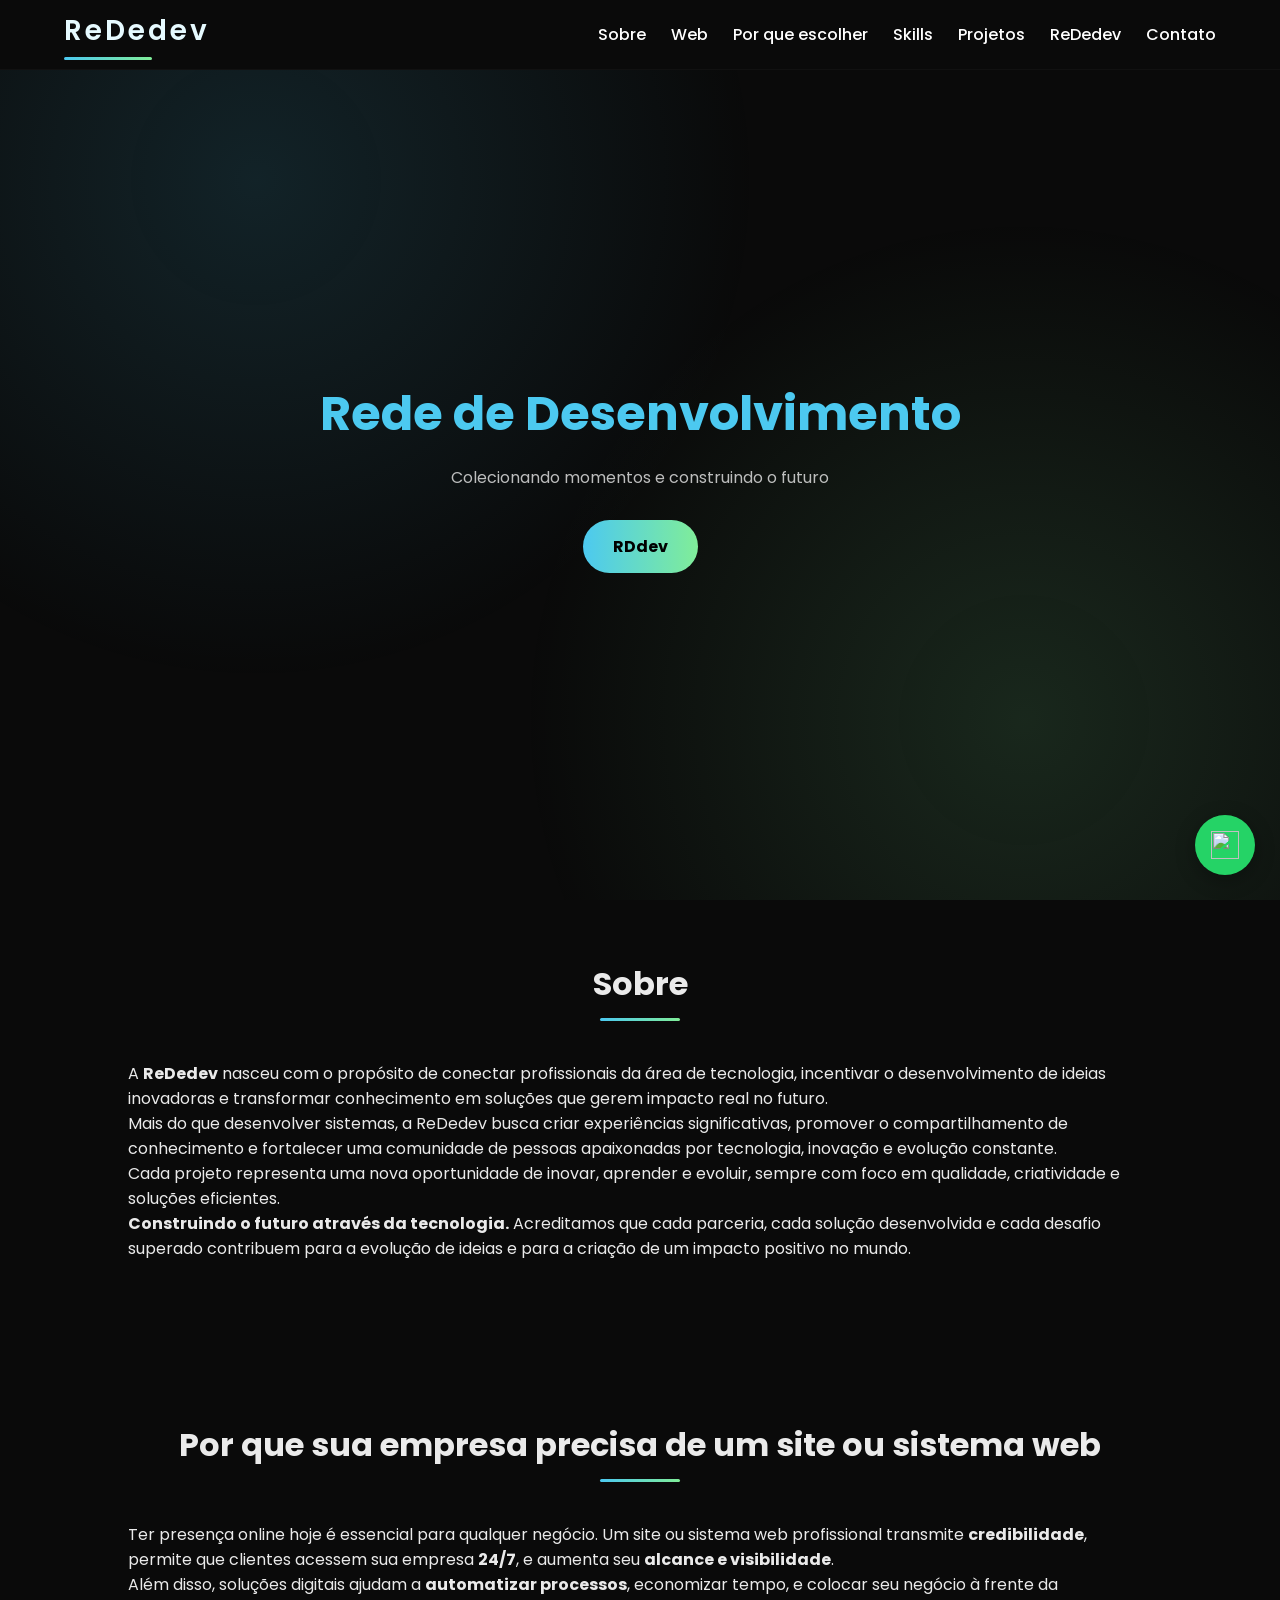
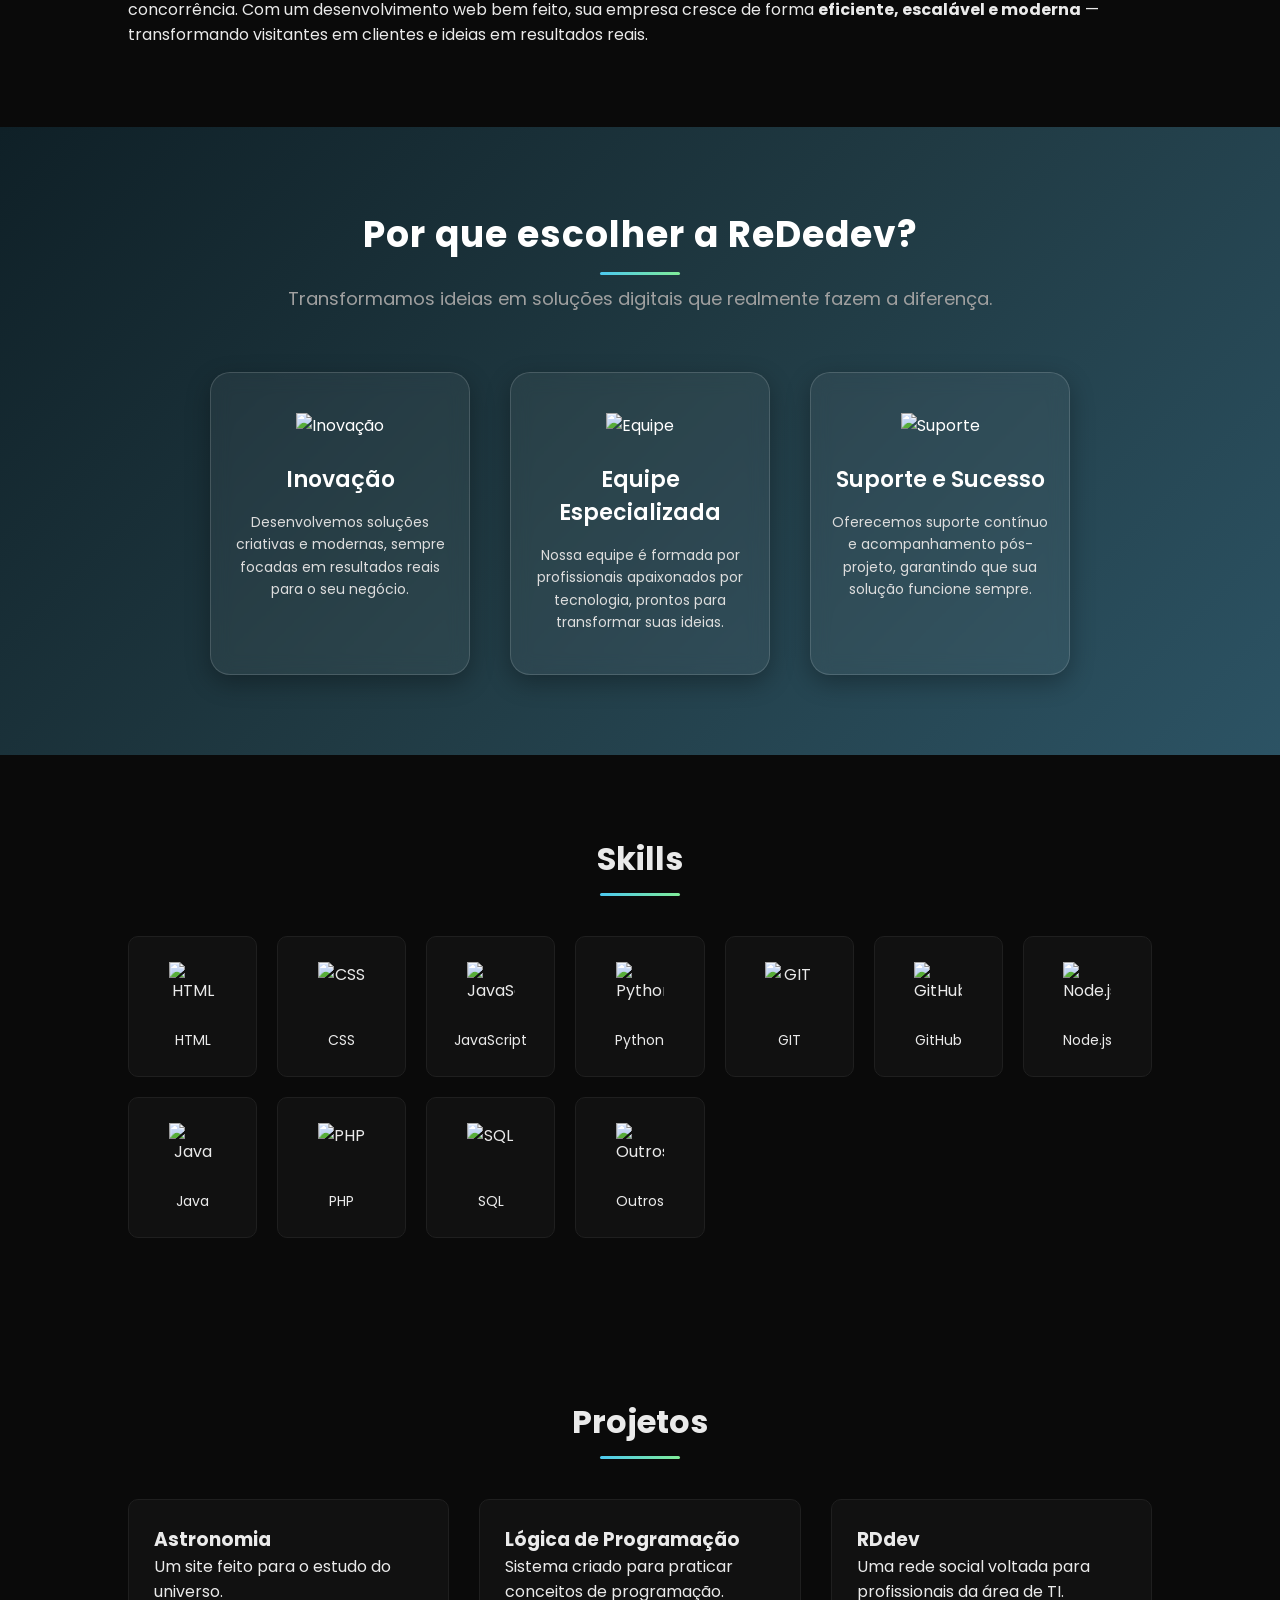
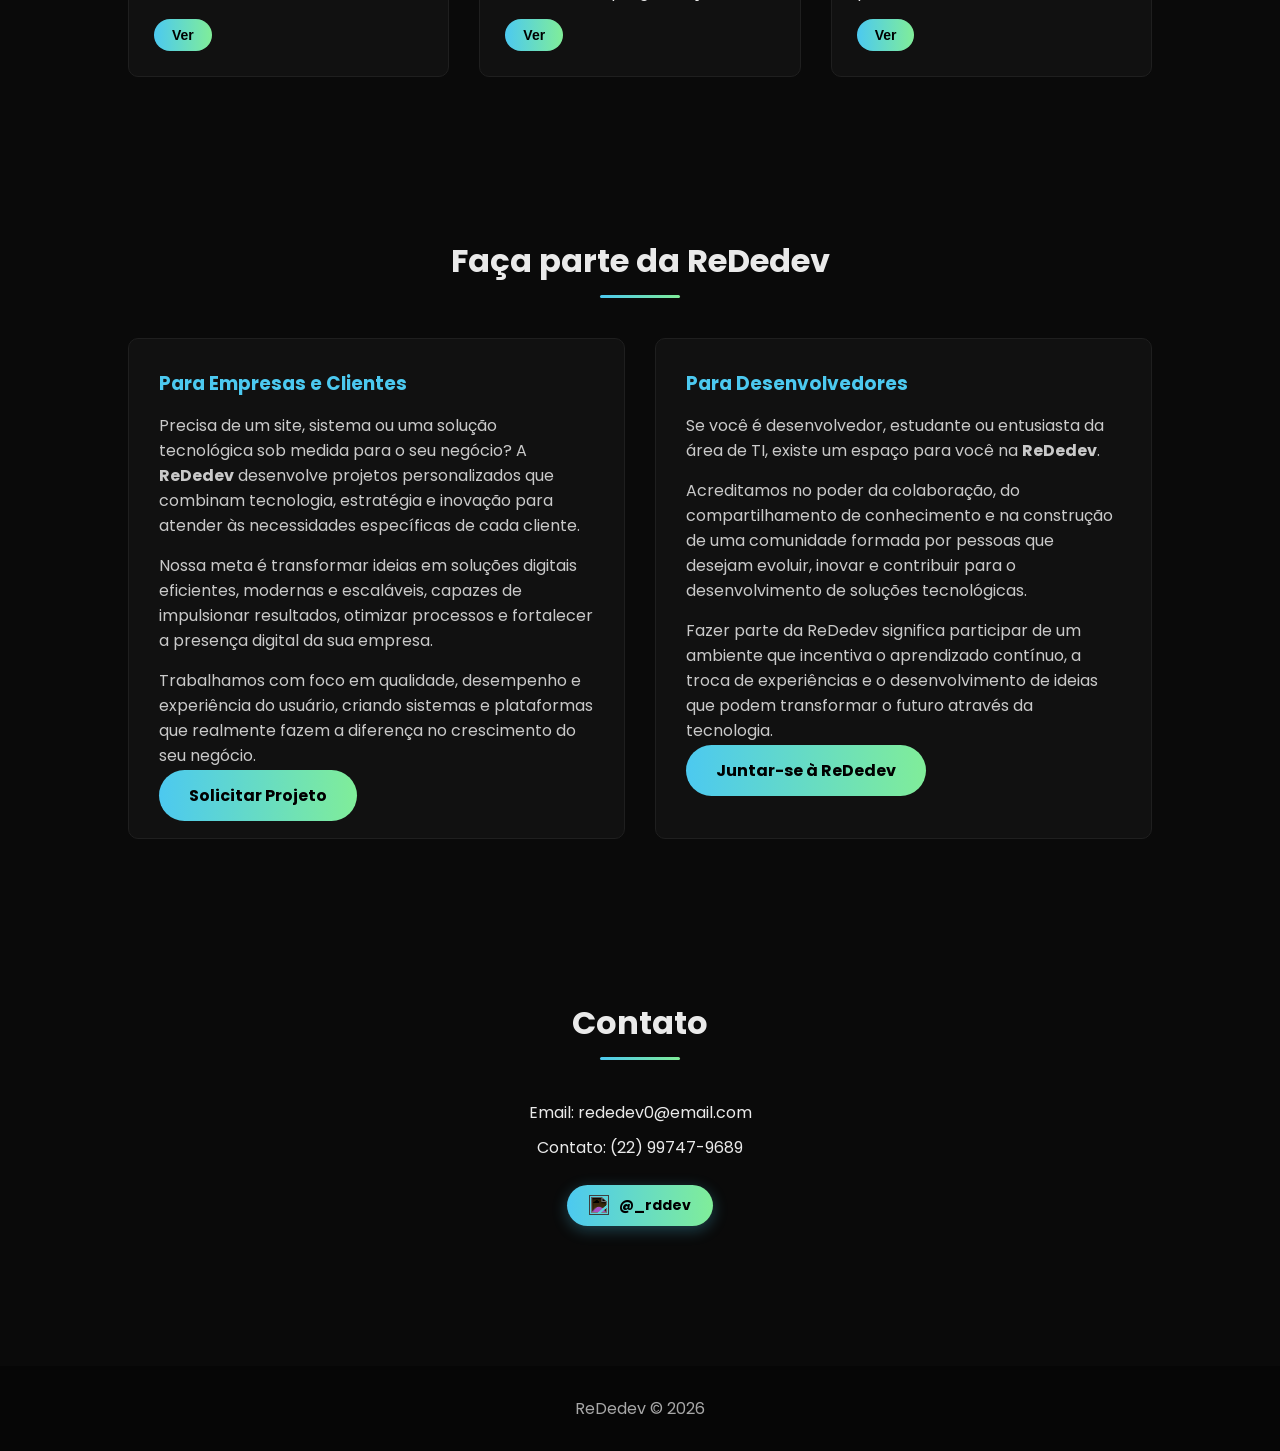
==== commit b7f86868: "atualização" ====
--- a/index.html
+++ b/index.html
@@ -228,7 +228,6 @@
     <section id="contato" data-aos="fade-up">
         <h2>Contato</h2>
         <p>Email: rededev0@email.com</p>
-        <p>GitHub: github.com/tcorbicelis</p>
         <p>Contato: (22) 99747-9689</p>
         <a href="https://www.instagram.com/_rddev/" target="_blank" class="footer-instagram">
             <div class="instagram-btn">
